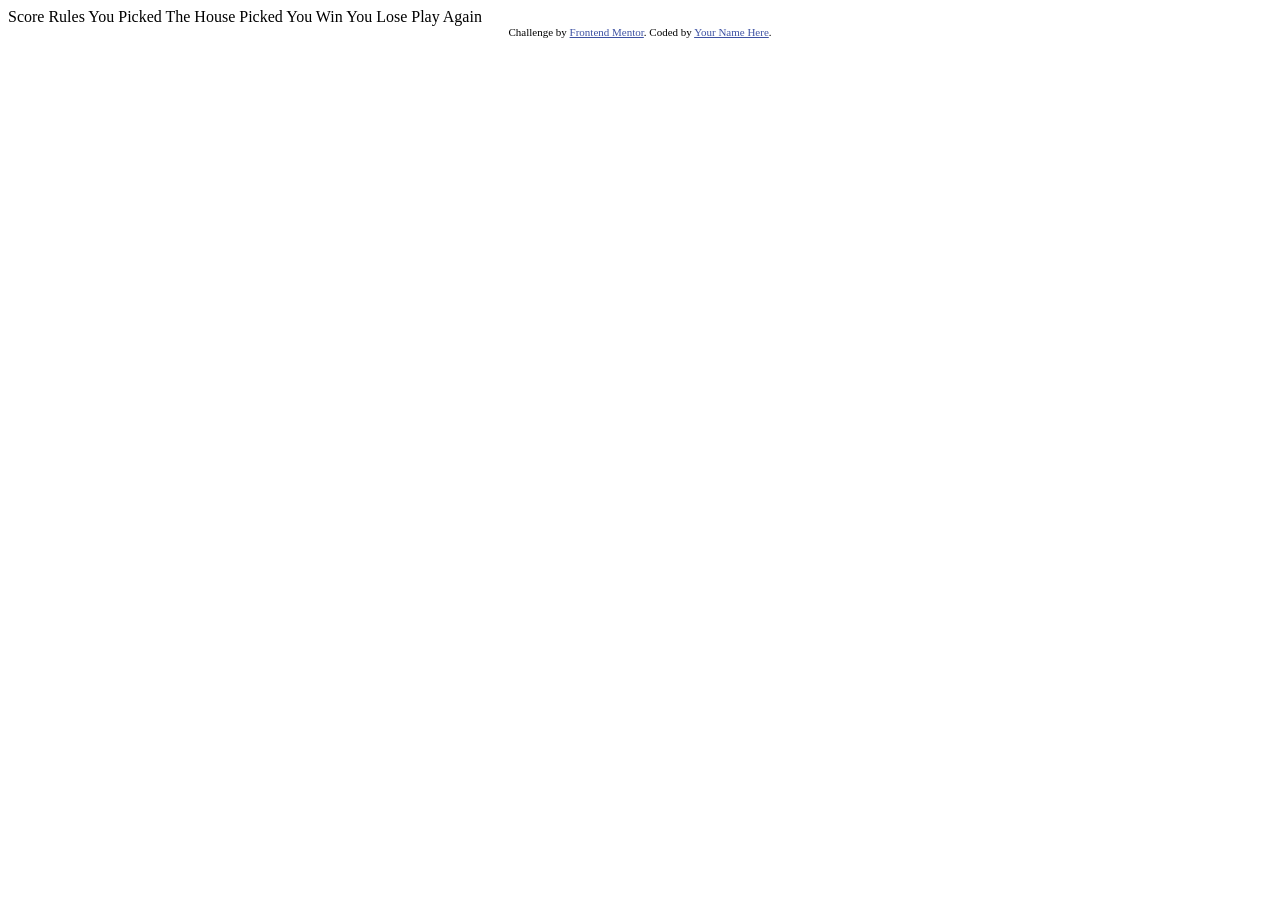
==== src/index.html @ 776dc8be "added starting files" ====
<!DOCTYPE html>
<html lang="en">
<head>
  <meta charset="UTF-8">
  <meta name="viewport" content="width=device-width, initial-scale=1.0"> <!-- displays site properly based on user's device -->

  <link rel="icon" type="image/png" sizes="32x32" href="./images/favicon-32x32.png">
  
  <title>Frontend Mentor | Rock, Paper, Scissors</title>

  Score
  Rules

  You Picked
  The House Picked

  You Win
  You Lose

  Play Again

  <!-- Feel free to remove these styles or customise in your own stylesheet 👍 -->
  <style>
    .attribution { font-size: 11px; text-align: center; }
    .attribution a { color: hsl(228, 45%, 44%); }
  </style>
</head>
<body>


  
  <div class="attribution">
    Challenge by <a href="https://www.frontendmentor.io?ref=challenge" target="_blank">Frontend Mentor</a>. 
    Coded by <a href="#">Your Name Here</a>.
  </div>
</body>
</html>
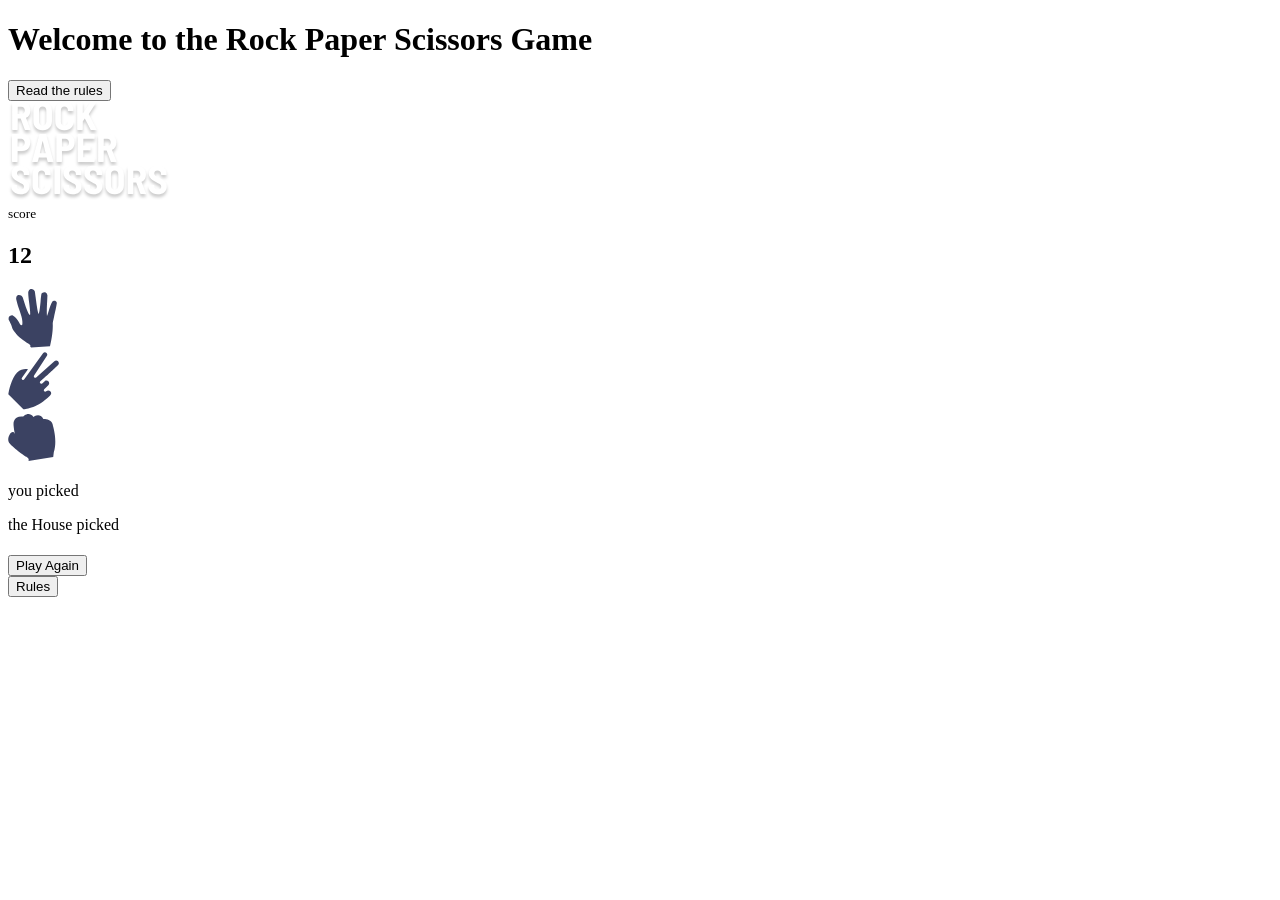
==== commit 6bd1a986: "" ====
--- a/src/index.html
+++ b/src/index.html
@@ -1,37 +1,100 @@
 <!DOCTYPE html>
 <html lang="en">
+
 <head>
   <meta charset="UTF-8">
-  <meta name="viewport" content="width=device-width, initial-scale=1.0"> <!-- displays site properly based on user's device -->
+  <meta name="viewport" content="width=device-width, initial-scale=1.0">
+  <!-- displays site properly based on user's device -->
 
   <link rel="icon" type="image/png" sizes="32x32" href="./images/favicon-32x32.png">
-  
+  <link href="https://fonts.googleapis.com/css2?family=Barlow+Semi+Condensed:wght@600;700&display=swap"
+    rel="stylesheet">
+  <link rel="stylesheet" href="./css/index.css">
+
   <title>Frontend Mentor | Rock, Paper, Scissors</title>
 
-  Score
-  Rules
+</head>
 
-  You Picked
-  The House Picked
-
-  You Win
-  You Lose
-
-  Play Again
-
-  <!-- Feel free to remove these styles or customise in your own stylesheet 👍 -->
-  <style>
-    .attribution { font-size: 11px; text-align: center; }
-    .attribution a { color: hsl(228, 45%, 44%); }
-  </style>
-</head>
 <body>
+  <div class="container">
+      <div class="splash-screen">
+        <h1>Welcome to the Rock Paper Scissors Game</h1>
+        <button type="button">Read the rules</button>
+      </div>
+      
+      <div class="game">
+        <div class="score-board-wrapper">
+          <div class="score-board">
+              <div class="logo">
+                  <img src="./images/logo.svg" alt="original logo">
+                </div>
+                <div class="score-wrapper">
+                  <small>score</small>
+                  <h2 class="score">12</h2>
+                </div>
+          </div>
+          
+        </div>
+        <div class="play">
+            <div class="sign-pick">
+              <div class="paper sign-wrapper">
+                <div class="sign">
+                  <img src="./images/icon-paper.svg" alt="paper sign">
+                </div>
+              </div>
+              <div class="scissors sign-wrapper">
+                <div class="sign">
+                  <img src="./images/icon-scissors.svg" alt="scissors sign">
+                </div>
+              </div>
+              <div class="rock sign-wrapper">
+                <div class="sign">
+                  <img src="./images/icon-rock.svg" alt="rock sign">
+                </div>
+              </div>
+            </div>
 
 
+
+            <div class="battle">
+              <div class="player">
+                <div></div>
+                <p>you picked</p>
+              </div>
+              <div class="cpu">
+                  <div></div>
+                  <p>the House picked</p>
+              </div>
+            </div>
+            <div class="result">
+              <h1></h1>
+              <button type="button">Play Again</button>
+            </div>
+            <div class="in-game-rules">
+              <button type="button">Rules</button>
+            </div>
+        </div>
+      </div>
+  </div>
   
+<!-- 
+  <div class="rules">
+      <h2>rules</h2>
+      <img src="./images/image-rules.svg" alt="original game rules">
+    </div> -->
+
+
+<!-- 
   <div class="attribution">
-    Challenge by <a href="https://www.frontendmentor.io?ref=challenge" target="_blank">Frontend Mentor</a>. 
-    Coded by <a href="#">Your Name Here</a>.
-  </div>
+    <p>
+      Challenge by <a href="https://www.frontendmentor.io?ref=challenge" target="_blank" rel="noopener">Frontend
+        Mentor</a>.
+      Coded by <a href="https://www.frontendmentor.io/profile/tomi-david" target="_blank" rel="noopener">Ojo Oloruntomi
+        David</a>
+    </p>
+  </div> -->
+
+  <script src="./js/index.js"></script>
 </body>
+
 </html>
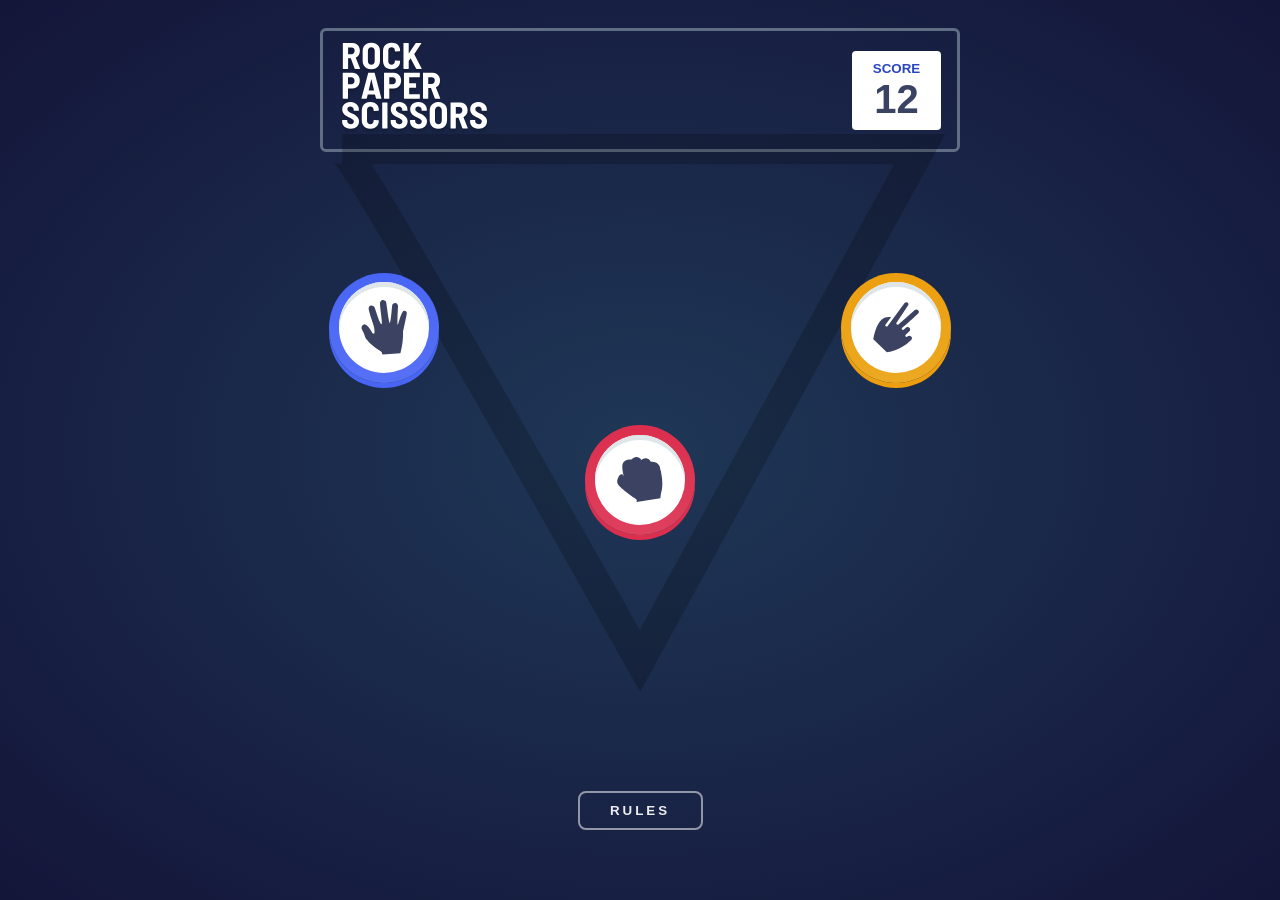
==== commit 4f56e323: "mobile-step-1" ====
--- a/src/index.html
+++ b/src/index.html
@@ -35,26 +35,30 @@
           </div>
           
         </div>
+
         <div class="play">
             <div class="sign-pick">
-              <div class="paper sign-wrapper">
-                <div class="sign">
-                  <img src="./images/icon-paper.svg" alt="paper sign">
-                </div>
+              <div class="image">
+                <img src="./images/bg-triangle.svg" alt="bg-triangle">
               </div>
-              <div class="scissors sign-wrapper">
-                <div class="sign">
-                  <img src="./images/icon-scissors.svg" alt="scissors sign">
-                </div>
-              </div>
-              <div class="rock sign-wrapper">
-                <div class="sign">
-                  <img src="./images/icon-rock.svg" alt="rock sign">
-                </div>
-              </div>
+              <div class="content">
+                  <div class="paper sign-wrapper">
+                      <div class="sign">
+                        <img src="./images/icon-paper.svg" alt="paper sign">
+                      </div>
+                    </div>
+                    <div class="scissors sign-wrapper">
+                      <div class="sign">
+                        <img src="./images/icon-scissors.svg" alt="scissors sign">
+                      </div>
+                    </div>
+                    <div class="rock sign-wrapper">
+                      <div class="sign">
+                        <img src="./images/icon-rock.svg" alt="rock sign">
+                      </div>
+                    </div>
+              </div>  
             </div>
-
-
 
             <div class="battle">
               <div class="player">
@@ -66,10 +70,12 @@
                   <p>the House picked</p>
               </div>
             </div>
+
             <div class="result">
               <h1></h1>
               <button type="button">Play Again</button>
             </div>
+
             <div class="in-game-rules">
               <button type="button">Rules</button>
             </div>
--- a/src/css/index.css
+++ b/src/css/index.css
@@ -0,0 +1,209 @@
+* {
+    margin: 0;
+    padding: 0;
+    box-sizing: border-box;
+}
+
+:root {
+    --black-clr: hsl(229, 25%, 31%);
+    --blue-clr: hsl(229, 64%, 46%);
+    --score-border: hsl(217, 16%, 45%);
+}
+
+html {
+    font-size: 100%;
+    font-family: 'Barlow Semi Condensed', sans-serif;
+}
+
+body {
+    background: radial-gradient(hsl(214, 47%, 23%), hsl(237, 49%, 15%)); 
+}
+
+.game {
+    height: 100vh;
+    /* background-color: hsl(214, 47%, 23%); */
+}
+
+.score-board-wrapper {
+    height: 20vh;
+    display: flex;
+    align-items: center;
+}
+
+.score-board {
+    display: flex;
+    justify-content: space-between;
+    align-items: center;
+    width: 80%;
+    max-width: 50vmax;
+    margin: 0 auto;
+    border: 3px solid var(--score-border);
+    border-radius: 6px;
+    padding: .7rem 1rem;
+}
+
+.logo {
+    width: 25%;
+}
+
+.logo img {
+    width: 100%;
+}
+
+.score-wrapper {
+    background-color: white;
+    text-align: center;
+    padding: .5rem 1.3rem;
+    border-radius: 4px;
+}
+
+.score-wrapper small {
+    color: var(--blue-clr);
+    text-transform: uppercase;
+    font-weight: 600;
+}
+
+.score {
+    color: var(--black-clr);
+    font-size: 2.5rem;
+    font-weight: 700;
+} 
+
+.play {
+    width: 80%;
+    margin: 0 auto;
+    height: 80vh;
+    display: grid;
+    grid-template-columns: 1fr;
+    grid-template-rows: 3fr 1fr;
+    justify-items: center;
+    align-items: center;
+} 
+
+.sign-pick {
+    grid-row: 1/2;
+    width: 100%;
+    height: 100%;
+    position: relative;
+    display: flex;
+    justify-content: center;
+    align-items: center;
+    
+}
+
+.image {
+    width: 60%;
+    margin: 0 auto;
+    margin-top: -70px
+}
+
+.image img {
+    width: 100%;
+}
+
+.content {
+    z-index: 3;
+    position: absolute;
+    top: 0;
+    width: 100%;
+    height: 100%;
+    display: grid;
+    grid-template-columns: 1fr 1fr;
+    grid-template-areas: 
+        'paper scissors'
+        'rock rock';
+    justify-items: center;
+    align-items: center;
+}
+
+.sign-wrapper {
+    width: 110px;
+    height: 110px;
+    padding: .6rem;
+    border-radius: 50%;
+}
+
+.paper {
+    background: linear-gradient(to bottom, hsl(230, 89%, 62%), hsl(230, 89%, 65%));
+    box-shadow: 0 5px 0 hsl(230, 89%, 62%);
+}
+
+.scissors {
+    background: linear-gradient(to bottom, hsl(39, 89%, 49%), hsl(40, 84%, 53%));
+    box-shadow: 0 5px 0 hsl(39, 89%, 49%);
+}
+
+.rock {
+    background: linear-gradient(to bottom, hsl(349, 71%, 52%), hsl(349, 70%, 56%));
+    box-shadow: 0 5px 0 hsl(349, 71%, 52%);
+    grid-area: rock;
+    align-self: start;
+    margin-top: -50px;
+}
+
+.sign {
+    width: 100%;
+    height: 100%;
+    background-color: #fff;
+    border-radius: 50%;
+    display: flex;
+    justify-content: center;
+    align-items: center;
+    box-shadow: inset 0 5px 0px rgb(222, 230, 233);
+}
+
+.sign > img {
+    width: 50%;
+}
+
+
+
+
+
+
+
+
+
+
+
+
+.in-game-rules {
+    grid-row: 2/3;
+}
+
+.in-game-rules button {
+    background-color: transparent;
+    border: 2px solid rgba(255, 255, 255, 0.527);
+    width: 125px;
+    padding: 10px;
+    border-radius: 8px;
+    color: rgba(255, 255, 255, 0.918);
+    text-transform: uppercase;
+    letter-spacing: 3px;
+    font-weight: 600;
+}
+
+.rules, .splash-screen, .battle, .result {
+    display: none;
+}
+
+
+
+
+
+
+
+
+
+
+
+
+
+.attribution { 
+    font-size: 11px; 
+    text-align: center; 
+}
+    
+.attribution a { 
+    color: hsl(228, 45%, 44%); 
+}
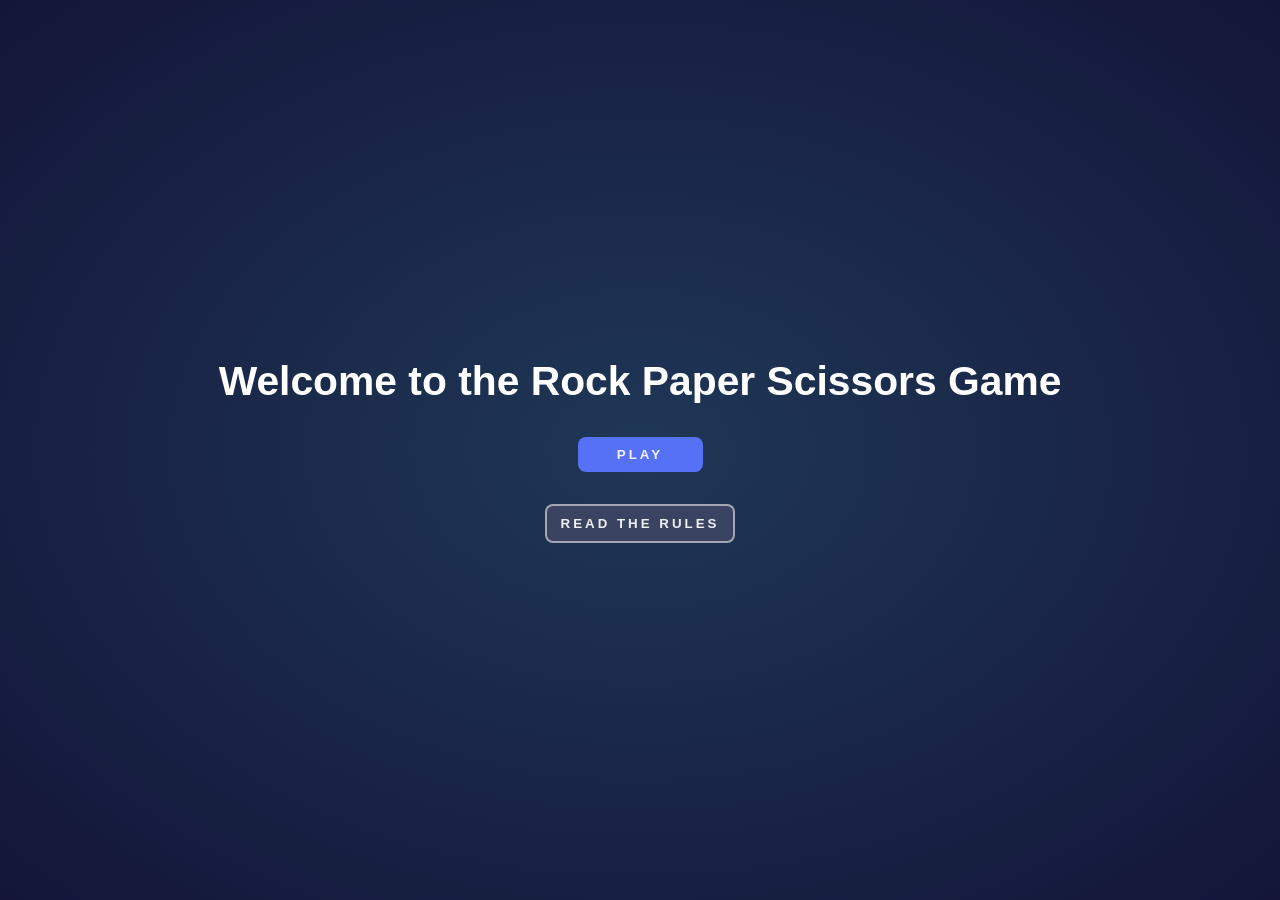
==== commit b3a06014: "rough code" ====
--- a/src/index.html
+++ b/src/index.html
@@ -9,6 +9,7 @@
   <link rel="icon" type="image/png" sizes="32x32" href="./images/favicon-32x32.png">
   <link href="https://fonts.googleapis.com/css2?family=Barlow+Semi+Condensed:wght@600;700&display=swap"
     rel="stylesheet">
+    <link rel="stylesheet" href="./css/all.min.css">
   <link rel="stylesheet" href="./css/index.css">
 
   <title>Frontend Mentor | Rock, Paper, Scissors</title>
@@ -17,80 +18,83 @@
 
 <body>
   <div class="container">
-      <div class="splash-screen">
-        <h1>Welcome to the Rock Paper Scissors Game</h1>
-        <button type="button">Read the rules</button>
-      </div>
-      
-      <div class="game">
-        <div class="score-board-wrapper">
-          <div class="score-board">
-              <div class="logo">
-                  <img src="./images/logo.svg" alt="original logo">
-                </div>
-                <div class="score-wrapper">
-                  <small>score</small>
-                  <h2 class="score">12</h2>
-                </div>
+    <div class="splash-screen">
+      <h1>Welcome to the Rock Paper Scissors Game</h1>
+      <button type="button"><span>play</span></button>
+      <button type="button" class="game-rules">Read the rules</button>
+    </div>
+
+    <div class="game">
+      <div class="score-board-wrapper">
+        <div class="score-board">
+          <div class="logo">
+            <img src="./images/logo.svg" alt="original logo">
           </div>
-          
+          <div class="score-wrapper">
+            <small>score</small>
+            <h2 class="score">12</h2>
+          </div>
         </div>
 
-        <div class="play">
-            <div class="sign-pick">
-              <div class="image">
-                <img src="./images/bg-triangle.svg" alt="bg-triangle">
-              </div>
-              <div class="content">
-                  <div class="paper sign-wrapper">
-                      <div class="sign">
-                        <img src="./images/icon-paper.svg" alt="paper sign">
-                      </div>
-                    </div>
-                    <div class="scissors sign-wrapper">
-                      <div class="sign">
-                        <img src="./images/icon-scissors.svg" alt="scissors sign">
-                      </div>
-                    </div>
-                    <div class="rock sign-wrapper">
-                      <div class="sign">
-                        <img src="./images/icon-rock.svg" alt="rock sign">
-                      </div>
-                    </div>
-              </div>  
-            </div>
+      </div>
 
-            <div class="battle">
-              <div class="player">
-                <div></div>
-                <p>you picked</p>
-              </div>
-              <div class="cpu">
-                  <div></div>
-                  <p>the House picked</p>
+      <div class="play">
+        <div class="sign-pick">
+          <div class="image">
+            <img src="./images/bg-triangle.svg" alt="bg-triangle">
+          </div>
+          <div class="content">
+            <div class="paper sign-wrapper">
+              <div class="sign">
+                <img src="./images/icon-paper.svg" alt="paper sign">
               </div>
             </div>
+            <div class="scissors sign-wrapper">
+              <div class="sign">
+                <img src="./images/icon-scissors.svg" alt="scissors sign">
+              </div>
+            </div>
+            <div class="rock sign-wrapper">
+              <div class="sign">
+                <img src="./images/icon-rock.svg" alt="rock sign">
+              </div>
+            </div>
+          </div>
+        </div>
 
-            <div class="result">
-              <h1></h1>
-              <button type="button">Play Again</button>
+        <div class="battle">
+          <div class="main">
+            <div class="player">
+              <p>you picked</p>
             </div>
+            <div class="cpu">
+              <div class="dummy"></div>
+              <p>the House picked</p>
+            </div>
+          </div>
 
-            <div class="in-game-rules">
-              <button type="button">Rules</button>
-            </div>
+          <div class="result">
+            <h1 class="decision"></h1>
+            <button type="button">Play Again</button>
+          </div>
+        </div>
+
+        <div>
+          <button type="button" class="game-rules">Rules</button>
         </div>
       </div>
+    </div>
+
+    <div class="rules">
+        <h2>rules</h2>
+        <img src="./images/image-rules.svg" alt="original game rules">
+        <i class="fas fa-times"></i>
+      </div>
   </div>
-  
-<!-- 
-  <div class="rules">
-      <h2>rules</h2>
-      <img src="./images/image-rules.svg" alt="original game rules">
-    </div> -->
 
 
-<!-- 
+
+  <!-- 
   <div class="attribution">
     <p>
       Challenge by <a href="https://www.frontendmentor.io?ref=challenge" target="_blank" rel="noopener">Frontend
--- a/src/css/all.min.css
+++ b/src/css/all.min.css
@@ -0,0 +1,5 @@
+/*!
+ * Font Awesome Free 5.1.1 by @fontawesome - https://fontawesome.com
+ * License - https://fontawesome.com/license (Icons: CC BY 4.0, Fonts: SIL OFL 1.1, Code: MIT License)
+ */
+.fa,.fab,.fal,.far,.fas{-moz-osx-font-smoothing:grayscale;-webkit-font-smoothing:antialiased;display:inline-block;font-style:normal;font-variant:normal;text-rendering:auto;line-height:1}.fa-lg{font-size:1.33333em;line-height:.75em;vertical-align:-.0667em}.fa-xs{font-size:.75em}.fa-sm{font-size:.875em}.fa-1x{font-size:1em}.fa-2x{font-size:2em}.fa-3x{font-size:3em}.fa-4x{font-size:4em}.fa-5x{font-size:5em}.fa-6x{font-size:6em}.fa-7x{font-size:7em}.fa-8x{font-size:8em}.fa-9x{font-size:9em}.fa-10x{font-size:10em}.fa-fw{text-align:center;width:1.25em}.fa-ul{list-style-type:none;margin-left:2.5em;padding-left:0}.fa-ul>li{position:relative}.fa-li{left:-2em;position:absolute;text-align:center;width:2em;line-height:inherit}.fa-border{border:.08em solid #eee;border-radius:.1em;padding:.2em .25em .15em}.fa-pull-left{float:left}.fa-pull-right{float:right}.fa.fa-pull-left,.fab.fa-pull-left,.fal.fa-pull-left,.far.fa-pull-left,.fas.fa-pull-left{margin-right:.3em}.fa.fa-pull-right,.fab.fa-pull-right,.fal.fa-pull-right,.far.fa-pull-right,.fas.fa-pull-right{margin-left:.3em}.fa-spin{animation:a 2s infinite linear}.fa-pulse{animation:a 1s infinite steps(8)}@keyframes a{0%{transform:rotate(0deg)}to{transform:rotate(1turn)}}.fa-rotate-90{-ms-filter:"progid:DXImageTransform.Microsoft.BasicImage(rotation=1)";transform:rotate(90deg)}.fa-rotate-180{-ms-filter:"progid:DXImageTransform.Microsoft.BasicImage(rotation=2)";transform:rotate(180deg)}.fa-rotate-270{-ms-filter:"progid:DXImageTransform.Microsoft.BasicImage(rotation=3)";transform:rotate(270deg)}.fa-flip-horizontal{-ms-filter:"progid:DXImageTransform.Microsoft.BasicImage(rotation=0, mirror=1)";transform:scaleX(-1)}.fa-flip-vertical{transform:scaleY(-1)}.fa-flip-horizontal.fa-flip-vertical,.fa-flip-vertical{-ms-filter:"progid:DXImageTransform.Microsoft.BasicImage(rotation=2, mirror=1)"}.fa-flip-horizontal.fa-flip-vertical{transform:scale(-1)}:root .fa-flip-horizontal,:root .fa-flip-vertical,:root .fa-rotate-90,:root .fa-rotate-180,:root .fa-rotate-270{-webkit-filter:none;filter:none}.fa-stack{display:inline-block;height:2em;line-height:2em;position:relative;vertical-align:middle;width:2em}.fa-stack-1x,.fa-stack-2x{left:0;position:absolute;text-align:center;width:100%}.fa-stack-1x{line-height:inherit}.fa-stack-2x{font-size:2em}.fa-inverse{color:#fff}.fa-500px:before{content:"\f26e"}.fa-accessible-icon:before{content:"\f368"}.fa-accusoft:before{content:"\f369"}.fa-address-book:before{content:"\f2b9"}.fa-address-card:before{content:"\f2bb"}.fa-adjust:before{content:"\f042"}.fa-adn:before{content:"\f170"}.fa-adversal:before{content:"\f36a"}.fa-affiliatetheme:before{content:"\f36b"}.fa-algolia:before{content:"\f36c"}.fa-align-center:before{content:"\f037"}.fa-align-justify:before{content:"\f039"}.fa-align-left:before{content:"\f036"}.fa-align-right:before{content:"\f038"}.fa-allergies:before{content:"\f461"}.fa-amazon:before{content:"\f270"}.fa-amazon-pay:before{content:"\f42c"}.fa-ambulance:before{content:"\f0f9"}.fa-american-sign-language-interpreting:before{content:"\f2a3"}.fa-amilia:before{content:"\f36d"}.fa-anchor:before{content:"\f13d"}.fa-android:before{content:"\f17b"}.fa-angellist:before{content:"\f209"}.fa-angle-double-down:before{content:"\f103"}.fa-angle-double-left:before{content:"\f100"}.fa-angle-double-right:before{content:"\f101"}.fa-angle-double-up:before{content:"\f102"}.fa-angle-down:before{content:"\f107"}.fa-angle-left:before{content:"\f104"}.fa-angle-right:before{content:"\f105"}.fa-angle-up:before{content:"\f106"}.fa-angry:before{content:"\f556"}.fa-angrycreative:before{content:"\f36e"}.fa-angular:before{content:"\f420"}.fa-app-store:before{content:"\f36f"}.fa-app-store-ios:before{content:"\f370"}.fa-apper:before{content:"\f371"}.fa-apple:before{content:"\f179"}.fa-apple-pay:before{content:"\f415"}.fa-archive:before{content:"\f187"}.fa-archway:before{content:"\f557"}.fa-arrow-alt-circle-down:before{content:"\f358"}.fa-arrow-alt-circle-left:before{content:"\f359"}.fa-arrow-alt-circle-right:before{content:"\f35a"}.fa-arrow-alt-circle-up:before{content:"\f35b"}.fa-arrow-circle-down:before{content:"\f0ab"}.fa-arrow-circle-left:before{content:"\f0a8"}.fa-arrow-circle-right:before{content:"\f0a9"}.fa-arrow-circle-up:before{content:"\f0aa"}.fa-arrow-down:before{content:"\f063"}.fa-arrow-left:before{content:"\f060"}.fa-arrow-right:before{content:"\f061"}.fa-arrow-up:before{content:"\f062"}.fa-arrows-alt:before{content:"\f0b2"}.fa-arrows-alt-h:before{content:"\f337"}.fa-arrows-alt-v:before{content:"\f338"}.fa-assistive-listening-systems:before{content:"\f2a2"}.fa-asterisk:before{content:"\f069"}.fa-asymmetrik:before{content:"\f372"}.fa-at:before{content:"\f1fa"}.fa-atlas:before{content:"\f558"}.fa-audible:before{content:"\f373"}.fa-audio-description:before{content:"\f29e"}.fa-autoprefixer:before{content:"\f41c"}.fa-avianex:before{content:"\f374"}.fa-aviato:before{content:"\f421"}.fa-award:before{content:"\f559"}.fa-aws:before{content:"\f375"}.fa-backspace:before{content:"\f55a"}.fa-backward:before{content:"\f04a"}.fa-balance-scale:before{content:"\f24e"}.fa-ban:before{content:"\f05e"}.fa-band-aid:before{content:"\f462"}.fa-bandcamp:before{content:"\f2d5"}.fa-barcode:before{content:"\f02a"}.fa-bars:before{content:"\f0c9"}.fa-baseball-ball:before{content:"\f433"}.fa-basketball-ball:before{content:"\f434"}.fa-bath:before{content:"\f2cd"}.fa-battery-empty:before{content:"\f244"}.fa-battery-full:before{content:"\f240"}.fa-battery-half:before{content:"\f242"}.fa-battery-quarter:before{content:"\f243"}.fa-battery-three-quarters:before{content:"\f241"}.fa-bed:before{content:"\f236"}.fa-beer:before{content:"\f0fc"}.fa-behance:before{content:"\f1b4"}.fa-behance-square:before{content:"\f1b5"}.fa-bell:before{content:"\f0f3"}.fa-bell-slash:before{content:"\f1f6"}.fa-bezier-curve:before{content:"\f55b"}.fa-bicycle:before{content:"\f206"}.fa-bimobject:before{content:"\f378"}.fa-binoculars:before{content:"\f1e5"}.fa-birthday-cake:before{content:"\f1fd"}.fa-bitbucket:before{content:"\f171"}.fa-bitcoin:before{content:"\f379"}.fa-bity:before{content:"\f37a"}.fa-black-tie:before{content:"\f27e"}.fa-blackberry:before{content:"\f37b"}.fa-blender:before{content:"\f517"}.fa-blind:before{content:"\f29d"}.fa-blogger:before{content:"\f37c"}.fa-blogger-b:before{content:"\f37d"}.fa-bluetooth:before{content:"\f293"}.fa-bluetooth-b:before{content:"\f294"}.fa-bold:before{content:"\f032"}.fa-bolt:before{content:"\f0e7"}.fa-bomb:before{content:"\f1e2"}.fa-bong:before{content:"\f55c"}.fa-book:before{content:"\f02d"}.fa-book-open:before{content:"\f518"}.fa-bookmark:before{content:"\f02e"}.fa-bowling-ball:before{content:"\f436"}.fa-box:before{content:"\f466"}.fa-box-open:before{content:"\f49e"}.fa-boxes:before{content:"\f468"}.fa-braille:before{content:"\f2a1"}.fa-briefcase:before{content:"\f0b1"}.fa-briefcase-medical:before{content:"\f469"}.fa-broadcast-tower:before{content:"\f519"}.fa-broom:before{content:"\f51a"}.fa-brush:before{content:"\f55d"}.fa-btc:before{content:"\f15a"}.fa-bug:before{content:"\f188"}.fa-building:before{content:"\f1ad"}.fa-bullhorn:before{content:"\f0a1"}.fa-bullseye:before{content:"\f140"}.fa-burn:before{content:"\f46a"}.fa-buromobelexperte:before{content:"\f37f"}.fa-bus:before{content:"\f207"}.fa-bus-alt:before{content:"\f55e"}.fa-buysellads:before{content:"\f20d"}.fa-calculator:before{content:"\f1ec"}.fa-calendar:before{content:"\f133"}.fa-calendar-alt:before{content:"\f073"}.fa-calendar-check:before{content:"\f274"}.fa-calendar-minus:before{content:"\f272"}.fa-calendar-plus:before{content:"\f271"}.fa-calendar-times:before{content:"\f273"}.fa-camera:before{content:"\f030"}.fa-camera-retro:before{content:"\f083"}.fa-cannabis:before{content:"\f55f"}.fa-capsules:before{content:"\f46b"}.fa-car:before{content:"\f1b9"}.fa-caret-down:before{content:"\f0d7"}.fa-caret-left:before{content:"\f0d9"}.fa-caret-right:before{content:"\f0da"}.fa-caret-square-down:before{content:"\f150"}.fa-caret-square-left:before{content:"\f191"}.fa-caret-square-right:before{content:"\f152"}.fa-caret-square-up:before{content:"\f151"}.fa-caret-up:before{content:"\f0d8"}.fa-cart-arrow-down:before{content:"\f218"}.fa-cart-plus:before{content:"\f217"}.fa-cc-amazon-pay:before{content:"\f42d"}.fa-cc-amex:before{content:"\f1f3"}.fa-cc-apple-pay:before{content:"\f416"}.fa-cc-diners-club:before{content:"\f24c"}.fa-cc-discover:before{content:"\f1f2"}.fa-cc-jcb:before{content:"\f24b"}.fa-cc-mastercard:before{content:"\f1f1"}.fa-cc-paypal:before{content:"\f1f4"}.fa-cc-stripe:before{content:"\f1f5"}.fa-cc-visa:before{content:"\f1f0"}.fa-centercode:before{content:"\f380"}.fa-certificate:before{content:"\f0a3"}.fa-chalkboard:before{content:"\f51b"}.fa-chalkboard-teacher:before{content:"\f51c"}.fa-chart-area:before{content:"\f1fe"}.fa-chart-bar:before{content:"\f080"}.fa-chart-line:before{content:"\f201"}.fa-chart-pie:before{content:"\f200"}.fa-check:before{content:"\f00c"}.fa-check-circle:before{content:"\f058"}.fa-check-double:before{content:"\f560"}.fa-check-square:before{content:"\f14a"}.fa-chess:before{content:"\f439"}.fa-chess-bishop:before{content:"\f43a"}.fa-chess-board:before{content:"\f43c"}.fa-chess-king:before{content:"\f43f"}.fa-chess-knight:before{content:"\f441"}.fa-chess-pawn:before{content:"\f443"}.fa-chess-queen:before{content:"\f445"}.fa-chess-rook:before{content:"\f447"}.fa-chevron-circle-down:before{content:"\f13a"}.fa-chevron-circle-left:before{content:"\f137"}.fa-chevron-circle-right:before{content:"\f138"}.fa-chevron-circle-up:before{content:"\f139"}.fa-chevron-down:before{content:"\f078"}.fa-chevron-left:before{content:"\f053"}.fa-chevron-right:before{content:"\f054"}.fa-chevron-up:before{content:"\f077"}.fa-child:before{content:"\f1ae"}.fa-chrome:before{content:"\f268"}.fa-church:before{content:"\f51d"}.fa-circle:before{content:"\f111"}.fa-circle-notch:before{content:"\f1ce"}.fa-clipboard:before{content:"\f328"}.fa-clipboard-check:before{content:"\f46c"}.fa-clipboard-list:before{content:"\f46d"}.fa-clock:before{content:"\f017"}.fa-clone:before{content:"\f24d"}.fa-closed-captioning:before{content:"\f20a"}.fa-cloud:before{content:"\f0c2"}.fa-cloud-download-alt:before{content:"\f381"}.fa-cloud-upload-alt:before{content:"\f382"}.fa-cloudscale:before{content:"\f383"}.fa-cloudsmith:before{content:"\f384"}.fa-cloudversify:before{content:"\f385"}.fa-cocktail:before{content:"\f561"}.fa-code:before{content:"\f121"}.fa-code-branch:before{content:"\f126"}.fa-codepen:before{content:"\f1cb"}.fa-codiepie:before{content:"\f284"}.fa-coffee:before{content:"\f0f4"}.fa-cog:before{content:"\f013"}.fa-cogs:before{content:"\f085"}.fa-coins:before{content:"\f51e"}.fa-columns:before{content:"\f0db"}.fa-comment:before{content:"\f075"}.fa-comment-alt:before{content:"\f27a"}.fa-comment-dots:before{content:"\f4ad"}.fa-comment-slash:before{content:"\f4b3"}.fa-comments:before{content:"\f086"}.fa-compact-disc:before{content:"\f51f"}.fa-compass:before{content:"\f14e"}.fa-compress:before{content:"\f066"}.fa-concierge-bell:before{content:"\f562"}.fa-connectdevelop:before{content:"\f20e"}.fa-contao:before{content:"\f26d"}.fa-cookie:before{content:"\f563"}.fa-cookie-bite:before{content:"\f564"}.fa-copy:before{content:"\f0c5"}.fa-copyright:before{content:"\f1f9"}.fa-couch:before{content:"\f4b8"}.fa-cpanel:before{content:"\f388"}.fa-creative-commons:before{content:"\f25e"}.fa-creative-commons-by:before{content:"\f4e7"}.fa-creative-commons-nc:before{content:"\f4e8"}.fa-creative-commons-nc-eu:before{content:"\f4e9"}.fa-creative-commons-nc-jp:before{content:"\f4ea"}.fa-creative-commons-nd:before{content:"\f4eb"}.fa-creative-commons-pd:before{content:"\f4ec"}.fa-creative-commons-pd-alt:before{content:"\f4ed"}.fa-creative-commons-remix:before{content:"\f4ee"}.fa-creative-commons-sa:before{content:"\f4ef"}.fa-creative-commons-sampling:before{content:"\f4f0"}.fa-creative-commons-sampling-plus:before{content:"\f4f1"}.fa-creative-commons-share:before{content:"\f4f2"}.fa-credit-card:before{content:"\f09d"}.fa-crop:before{content:"\f125"}.fa-crop-alt:before{content:"\f565"}.fa-crosshairs:before{content:"\f05b"}.fa-crow:before{content:"\f520"}.fa-crown:before{content:"\f521"}.fa-css3:before{content:"\f13c"}.fa-css3-alt:before{content:"\f38b"}.fa-cube:before{content:"\f1b2"}.fa-cubes:before{content:"\f1b3"}.fa-cut:before{content:"\f0c4"}.fa-cuttlefish:before{content:"\f38c"}.fa-d-and-d:before{content:"\f38d"}.fa-dashcube:before{content:"\f210"}.fa-database:before{content:"\f1c0"}.fa-deaf:before{content:"\f2a4"}.fa-delicious:before{content:"\f1a5"}.fa-deploydog:before{content:"\f38e"}.fa-deskpro:before{content:"\f38f"}.fa-desktop:before{content:"\f108"}.fa-deviantart:before{content:"\f1bd"}.fa-diagnoses:before{content:"\f470"}.fa-dice:before{content:"\f522"}.fa-dice-five:before{content:"\f523"}.fa-dice-four:before{content:"\f524"}.fa-dice-one:before{content:"\f525"}.fa-dice-six:before{content:"\f526"}.fa-dice-three:before{content:"\f527"}.fa-dice-two:before{content:"\f528"}.fa-digg:before{content:"\f1a6"}.fa-digital-ocean:before{content:"\f391"}.fa-digital-tachograph:before{content:"\f566"}.fa-discord:before{content:"\f392"}.fa-discourse:before{content:"\f393"}.fa-divide:before{content:"\f529"}.fa-dizzy:before{content:"\f567"}.fa-dna:before{content:"\f471"}.fa-dochub:before{content:"\f394"}.fa-docker:before{content:"\f395"}.fa-dollar-sign:before{content:"\f155"}.fa-dolly:before{content:"\f472"}.fa-dolly-flatbed:before{content:"\f474"}.fa-donate:before{content:"\f4b9"}.fa-door-closed:before{content:"\f52a"}.fa-door-open:before{content:"\f52b"}.fa-dot-circle:before{content:"\f192"}.fa-dove:before{content:"\f4ba"}.fa-download:before{content:"\f019"}.fa-draft2digital:before{content:"\f396"}.fa-drafting-compass:before{content:"\f568"}.fa-dribbble:before{content:"\f17d"}.fa-dribbble-square:before{content:"\f397"}.fa-dropbox:before{content:"\f16b"}.fa-drum:before{content:"\f569"}.fa-drum-steelpan:before{content:"\f56a"}.fa-drupal:before{content:"\f1a9"}.fa-dumbbell:before{content:"\f44b"}.fa-dyalog:before{content:"\f399"}.fa-earlybirds:before{content:"\f39a"}.fa-ebay:before{content:"\f4f4"}.fa-edge:before{content:"\f282"}.fa-edit:before{content:"\f044"}.fa-eject:before{content:"\f052"}.fa-elementor:before{content:"\f430"}.fa-ellipsis-h:before{content:"\f141"}.fa-ellipsis-v:before{content:"\f142"}.fa-ember:before{content:"\f423"}.fa-empire:before{content:"\f1d1"}.fa-envelope:before{content:"\f0e0"}.fa-envelope-open:before{content:"\f2b6"}.fa-envelope-square:before{content:"\f199"}.fa-envira:before{content:"\f299"}.fa-equals:before{content:"\f52c"}.fa-eraser:before{content:"\f12d"}.fa-erlang:before{content:"\f39d"}.fa-ethereum:before{content:"\f42e"}.fa-etsy:before{content:"\f2d7"}.fa-euro-sign:before{content:"\f153"}.fa-exchange-alt:before{content:"\f362"}.fa-exclamation:before{content:"\f12a"}.fa-exclamation-circle:before{content:"\f06a"}.fa-exclamation-triangle:before{content:"\f071"}.fa-expand:before{content:"\f065"}.fa-expand-arrows-alt:before{content:"\f31e"}.fa-expeditedssl:before{content:"\f23e"}.fa-external-link-alt:before{content:"\f35d"}.fa-external-link-square-alt:before{content:"\f360"}.fa-eye:before{content:"\f06e"}.fa-eye-dropper:before{content:"\f1fb"}.fa-eye-slash:before{content:"\f070"}.fa-facebook:before{content:"\f09a"}.fa-facebook-f:before{content:"\f39e"}.fa-facebook-messenger:before{content:"\f39f"}.fa-facebook-square:before{content:"\f082"}.fa-fast-backward:before{content:"\f049"}.fa-fast-forward:before{content:"\f050"}.fa-fax:before{content:"\f1ac"}.fa-feather:before{content:"\f52d"}.fa-feather-alt:before{content:"\f56b"}.fa-female:before{content:"\f182"}.fa-fighter-jet:before{content:"\f0fb"}.fa-file:before{content:"\f15b"}.fa-file-alt:before{content:"\f15c"}.fa-file-archive:before{content:"\f1c6"}.fa-file-audio:before{content:"\f1c7"}.fa-file-code:before{content:"\f1c9"}.fa-file-contract:before{content:"\f56c"}.fa-file-download:before{content:"\f56d"}.fa-file-excel:before{content:"\f1c3"}.fa-file-export:before{content:"\f56e"}.fa-file-image:before{content:"\f1c5"}.fa-file-import:before{content:"\f56f"}.fa-file-invoice:before{content:"\f570"}.fa-file-invoice-dollar:before{content:"\f571"}.fa-file-medical:before{content:"\f477"}.fa-file-medical-alt:before{content:"\f478"}.fa-file-pdf:before{content:"\f1c1"}.fa-file-powerpoint:before{content:"\f1c4"}.fa-file-prescription:before{content:"\f572"}.fa-file-signature:before{content:"\f573"}.fa-file-upload:before{content:"\f574"}.fa-file-video:before{content:"\f1c8"}.fa-file-word:before{content:"\f1c2"}.fa-fill:before{content:"\f575"}.fa-fill-drip:before{content:"\f576"}.fa-film:before{content:"\f008"}.fa-filter:before{content:"\f0b0"}.fa-fingerprint:before{content:"\f577"}.fa-fire:before{content:"\f06d"}.fa-fire-extinguisher:before{content:"\f134"}.fa-firefox:before{content:"\f269"}.fa-first-aid:before{content:"\f479"}.fa-first-order:before{content:"\f2b0"}.fa-first-order-alt:before{content:"\f50a"}.fa-firstdraft:before{content:"\f3a1"}.fa-fish:before{content:"\f578"}.fa-flag:before{content:"\f024"}.fa-flag-checkered:before{content:"\f11e"}.fa-flask:before{content:"\f0c3"}.fa-flickr:before{content:"\f16e"}.fa-flipboard:before{content:"\f44d"}.fa-flushed:before{content:"\f579"}.fa-fly:before{content:"\f417"}.fa-folder:before{content:"\f07b"}.fa-folder-open:before{content:"\f07c"}.fa-font:before{content:"\f031"}.fa-font-awesome:before{content:"\f2b4"}.fa-font-awesome-alt:before{content:"\f35c"}.fa-font-awesome-flag:before{content:"\f425"}.fa-font-awesome-logo-full:before{content:"\f4e6"}.fa-fonticons:before{content:"\f280"}.fa-fonticons-fi:before{content:"\f3a2"}.fa-football-ball:before{content:"\f44e"}.fa-fort-awesome:before{content:"\f286"}.fa-fort-awesome-alt:before{content:"\f3a3"}.fa-forumbee:before{content:"\f211"}.fa-forward:before{content:"\f04e"}.fa-foursquare:before{content:"\f180"}.fa-free-code-camp:before{content:"\f2c5"}.fa-freebsd:before{content:"\f3a4"}.fa-frog:before{content:"\f52e"}.fa-frown:before{content:"\f119"}.fa-frown-open:before{content:"\f57a"}.fa-fulcrum:before{content:"\f50b"}.fa-futbol:before{content:"\f1e3"}.fa-galactic-republic:before{content:"\f50c"}.fa-galactic-senate:before{content:"\f50d"}.fa-gamepad:before{content:"\f11b"}.fa-gas-pump:before{content:"\f52f"}.fa-gavel:before{content:"\f0e3"}.fa-gem:before{content:"\f3a5"}.fa-genderless:before{content:"\f22d"}.fa-get-pocket:before{content:"\f265"}.fa-gg:before{content:"\f260"}.fa-gg-circle:before{content:"\f261"}.fa-gift:before{content:"\f06b"}.fa-git:before{content:"\f1d3"}.fa-git-square:before{content:"\f1d2"}.fa-github:before{content:"\f09b"}.fa-github-alt:before{content:"\f113"}.fa-github-square:before{content:"\f092"}.fa-gitkraken:before{content:"\f3a6"}.fa-gitlab:before{content:"\f296"}.fa-gitter:before{content:"\f426"}.fa-glass-martini:before{content:"\f000"}.fa-glass-martini-alt:before{content:"\f57b"}.fa-glasses:before{content:"\f530"}.fa-glide:before{content:"\f2a5"}.fa-glide-g:before{content:"\f2a6"}.fa-globe:before{content:"\f0ac"}.fa-globe-africa:before{content:"\f57c"}.fa-globe-americas:before{content:"\f57d"}.fa-globe-asia:before{content:"\f57e"}.fa-gofore:before{content:"\f3a7"}.fa-golf-ball:before{content:"\f450"}.fa-goodreads:before{content:"\f3a8"}.fa-goodreads-g:before{content:"\f3a9"}.fa-google:before{content:"\f1a0"}.fa-google-drive:before{content:"\f3aa"}.fa-google-play:before{content:"\f3ab"}.fa-google-plus:before{content:"\f2b3"}.fa-google-plus-g:before{content:"\f0d5"}.fa-google-plus-square:before{content:"\f0d4"}.fa-google-wallet:before{content:"\f1ee"}.fa-graduation-cap:before{content:"\f19d"}.fa-gratipay:before{content:"\f184"}.fa-grav:before{content:"\f2d6"}.fa-greater-than:before{content:"\f531"}.fa-greater-than-equal:before{content:"\f532"}.fa-grimace:before{content:"\f57f"}.fa-grin:before{content:"\f580"}.fa-grin-alt:before{content:"\f581"}.fa-grin-beam:before{content:"\f582"}.fa-grin-beam-sweat:before{content:"\f583"}.fa-grin-hearts:before{content:"\f584"}.fa-grin-squint:before{content:"\f585"}.fa-grin-squint-tears:before{content:"\f586"}.fa-grin-stars:before{content:"\f587"}.fa-grin-tears:before{content:"\f588"}.fa-grin-tongue:before{content:"\f589"}.fa-grin-tongue-squint:before{content:"\f58a"}.fa-grin-tongue-wink:before{content:"\f58b"}.fa-grin-wink:before{content:"\f58c"}.fa-grip-horizontal:before{content:"\f58d"}.fa-grip-vertical:before{content:"\f58e"}.fa-gripfire:before{content:"\f3ac"}.fa-grunt:before{content:"\f3ad"}.fa-gulp:before{content:"\f3ae"}.fa-h-square:before{content:"\f0fd"}.fa-hacker-news:before{content:"\f1d4"}.fa-hacker-news-square:before{content:"\f3af"}.fa-hand-holding:before{content:"\f4bd"}.fa-hand-holding-heart:before{content:"\f4be"}.fa-hand-holding-usd:before{content:"\f4c0"}.fa-hand-lizard:before{content:"\f258"}.fa-hand-paper:before{content:"\f256"}.fa-hand-peace:before{content:"\f25b"}.fa-hand-point-down:before{content:"\f0a7"}.fa-hand-point-left:before{content:"\f0a5"}.fa-hand-point-right:before{content:"\f0a4"}.fa-hand-point-up:before{content:"\f0a6"}.fa-hand-pointer:before{content:"\f25a"}.fa-hand-rock:before{content:"\f255"}.fa-hand-scissors:before{content:"\f257"}.fa-hand-spock:before{content:"\f259"}.fa-hands:before{content:"\f4c2"}.fa-hands-helping:before{content:"\f4c4"}.fa-handshake:before{content:"\f2b5"}.fa-hashtag:before{content:"\f292"}.fa-hdd:before{content:"\f0a0"}.fa-heading:before{content:"\f1dc"}.fa-headphones:before{content:"\f025"}.fa-headphones-alt:before{content:"\f58f"}.fa-headset:before{content:"\f590"}.fa-heart:before{content:"\f004"}.fa-heartbeat:before{content:"\f21e"}.fa-helicopter:before{content:"\f533"}.fa-highlighter:before{content:"\f591"}.fa-hips:before{content:"\f452"}.fa-hire-a-helper:before{content:"\f3b0"}.fa-history:before{content:"\f1da"}.fa-hockey-puck:before{content:"\f453"}.fa-home:before{content:"\f015"}.fa-hooli:before{content:"\f427"}.fa-hornbill:before{content:"\f592"}.fa-hospital:before{content:"\f0f8"}.fa-hospital-alt:before{content:"\f47d"}.fa-hospital-symbol:before{content:"\f47e"}.fa-hot-tub:before{content:"\f593"}.fa-hotel:before{content:"\f594"}.fa-hotjar:before{content:"\f3b1"}.fa-hourglass:before{content:"\f254"}.fa-hourglass-end:before{content:"\f253"}.fa-hourglass-half:before{content:"\f252"}.fa-hourglass-start:before{content:"\f251"}.fa-houzz:before{content:"\f27c"}.fa-html5:before{content:"\f13b"}.fa-hubspot:before{content:"\f3b2"}.fa-i-cursor:before{content:"\f246"}.fa-id-badge:before{content:"\f2c1"}.fa-id-card:before{content:"\f2c2"}.fa-id-card-alt:before{content:"\f47f"}.fa-image:before{content:"\f03e"}.fa-images:before{content:"\f302"}.fa-imdb:before{content:"\f2d8"}.fa-inbox:before{content:"\f01c"}.fa-indent:before{content:"\f03c"}.fa-industry:before{content:"\f275"}.fa-infinity:before{content:"\f534"}.fa-info:before{content:"\f129"}.fa-info-circle:before{content:"\f05a"}.fa-instagram:before{content:"\f16d"}.fa-internet-explorer:before{content:"\f26b"}.fa-ioxhost:before{content:"\f208"}.fa-italic:before{content:"\f033"}.fa-itunes:before{content:"\f3b4"}.fa-itunes-note:before{content:"\f3b5"}.fa-java:before{content:"\f4e4"}.fa-jedi-order:before{content:"\f50e"}.fa-jenkins:before{content:"\f3b6"}.fa-joget:before{content:"\f3b7"}.fa-joint:before{content:"\f595"}.fa-joomla:before{content:"\f1aa"}.fa-js:before{content:"\f3b8"}.fa-js-square:before{content:"\f3b9"}.fa-jsfiddle:before{content:"\f1cc"}.fa-key:before{content:"\f084"}.fa-keybase:before{content:"\f4f5"}.fa-keyboard:before{content:"\f11c"}.fa-keycdn:before{content:"\f3ba"}.fa-kickstarter:before{content:"\f3bb"}.fa-kickstarter-k:before{content:"\f3bc"}.fa-kiss:before{content:"\f596"}.fa-kiss-beam:before{content:"\f597"}.fa-kiss-wink-heart:before{content:"\f598"}.fa-kiwi-bird:before{content:"\f535"}.fa-korvue:before{content:"\f42f"}.fa-language:before{content:"\f1ab"}.fa-laptop:before{content:"\f109"}.fa-laravel:before{content:"\f3bd"}.fa-lastfm:before{content:"\f202"}.fa-lastfm-square:before{content:"\f203"}.fa-laugh:before{content:"\f599"}.fa-laugh-beam:before{content:"\f59a"}.fa-laugh-squint:before{content:"\f59b"}.fa-laugh-wink:before{content:"\f59c"}.fa-leaf:before{content:"\f06c"}.fa-leanpub:before{content:"\f212"}.fa-lemon:before{content:"\f094"}.fa-less:before{content:"\f41d"}.fa-less-than:before{content:"\f536"}.fa-less-than-equal:before{content:"\f537"}.fa-level-down-alt:before{content:"\f3be"}.fa-level-up-alt:before{content:"\f3bf"}.fa-life-ring:before{content:"\f1cd"}.fa-lightbulb:before{content:"\f0eb"}.fa-line:before{content:"\f3c0"}.fa-link:before{content:"\f0c1"}.fa-linkedin:before{content:"\f08c"}.fa-linkedin-in:before{content:"\f0e1"}.fa-linode:before{content:"\f2b8"}.fa-linux:before{content:"\f17c"}.fa-lira-sign:before{content:"\f195"}.fa-list:before{content:"\f03a"}.fa-list-alt:before{content:"\f022"}.fa-list-ol:before{content:"\f0cb"}.fa-list-ul:before{content:"\f0ca"}.fa-location-arrow:before{content:"\f124"}.fa-lock:before{content:"\f023"}.fa-lock-open:before{content:"\f3c1"}.fa-long-arrow-alt-down:before{content:"\f309"}.fa-long-arrow-alt-left:before{content:"\f30a"}.fa-long-arrow-alt-right:before{content:"\f30b"}.fa-long-arrow-alt-up:before{content:"\f30c"}.fa-low-vision:before{content:"\f2a8"}.fa-luggage-cart:before{content:"\f59d"}.fa-lyft:before{content:"\f3c3"}.fa-magento:before{content:"\f3c4"}.fa-magic:before{content:"\f0d0"}.fa-magnet:before{content:"\f076"}.fa-mailchimp:before{content:"\f59e"}.fa-male:before{content:"\f183"}.fa-mandalorian:before{content:"\f50f"}.fa-map:before{content:"\f279"}.fa-map-marked:before{content:"\f59f"}.fa-map-marked-alt:before{content:"\f5a0"}.fa-map-marker:before{content:"\f041"}.fa-map-marker-alt:before{content:"\f3c5"}.fa-map-pin:before{content:"\f276"}.fa-map-signs:before{content:"\f277"}.fa-marker:before{content:"\f5a1"}.fa-mars:before{content:"\f222"}.fa-mars-double:before{content:"\f227"}.fa-mars-stroke:before{content:"\f229"}.fa-mars-stroke-h:before{content:"\f22b"}.fa-mars-stroke-v:before{content:"\f22a"}.fa-mastodon:before{content:"\f4f6"}.fa-maxcdn:before{content:"\f136"}.fa-medal:before{content:"\f5a2"}.fa-medapps:before{content:"\f3c6"}.fa-medium:before{content:"\f23a"}.fa-medium-m:before{content:"\f3c7"}.fa-medkit:before{content:"\f0fa"}.fa-medrt:before{content:"\f3c8"}.fa-meetup:before{content:"\f2e0"}.fa-megaport:before{content:"\f5a3"}.fa-meh:before{content:"\f11a"}.fa-meh-blank:before{content:"\f5a4"}.fa-meh-rolling-eyes:before{content:"\f5a5"}.fa-memory:before{content:"\f538"}.fa-mercury:before{content:"\f223"}.fa-microchip:before{content:"\f2db"}.fa-microphone:before{content:"\f130"}.fa-microphone-alt:before{content:"\f3c9"}.fa-microphone-alt-slash:before{content:"\f539"}.fa-microphone-slash:before{content:"\f131"}.fa-microsoft:before{content:"\f3ca"}.fa-minus:before{content:"\f068"}.fa-minus-circle:before{content:"\f056"}.fa-minus-square:before{content:"\f146"}.fa-mix:before{content:"\f3cb"}.fa-mixcloud:before{content:"\f289"}.fa-mizuni:before{content:"\f3cc"}.fa-mobile:before{content:"\f10b"}.fa-mobile-alt:before{content:"\f3cd"}.fa-modx:before{content:"\f285"}.fa-monero:before{content:"\f3d0"}.fa-money-bill:before{content:"\f0d6"}.fa-money-bill-alt:before{content:"\f3d1"}.fa-money-bill-wave:before{content:"\f53a"}.fa-money-bill-wave-alt:before{content:"\f53b"}.fa-money-check:before{content:"\f53c"}.fa-money-check-alt:before{content:"\f53d"}.fa-monument:before{content:"\f5a6"}.fa-moon:before{content:"\f186"}.fa-mortar-pestle:before{content:"\f5a7"}.fa-motorcycle:before{content:"\f21c"}.fa-mouse-pointer:before{content:"\f245"}.fa-music:before{content:"\f001"}.fa-napster:before{content:"\f3d2"}.fa-neuter:before{content:"\f22c"}.fa-newspaper:before{content:"\f1ea"}.fa-nimblr:before{content:"\f5a8"}.fa-nintendo-switch:before{content:"\f418"}.fa-node:before{content:"\f419"}.fa-node-js:before{content:"\f3d3"}.fa-not-equal:before{content:"\f53e"}.fa-notes-medical:before{content:"\f481"}.fa-npm:before{content:"\f3d4"}.fa-ns8:before{content:"\f3d5"}.fa-nutritionix:before{content:"\f3d6"}.fa-object-group:before{content:"\f247"}.fa-object-ungroup:before{content:"\f248"}.fa-odnoklassniki:before{content:"\f263"}.fa-odnoklassniki-square:before{content:"\f264"}.fa-old-republic:before{content:"\f510"}.fa-opencart:before{content:"\f23d"}.fa-openid:before{content:"\f19b"}.fa-opera:before{content:"\f26a"}.fa-optin-monster:before{content:"\f23c"}.fa-osi:before{content:"\f41a"}.fa-outdent:before{content:"\f03b"}.fa-page4:before{content:"\f3d7"}.fa-pagelines:before{content:"\f18c"}.fa-paint-brush:before{content:"\f1fc"}.fa-paint-roller:before{content:"\f5aa"}.fa-palette:before{content:"\f53f"}.fa-palfed:before{content:"\f3d8"}.fa-pallet:before{content:"\f482"}.fa-paper-plane:before{content:"\f1d8"}.fa-paperclip:before{content:"\f0c6"}.fa-parachute-box:before{content:"\f4cd"}.fa-paragraph:before{content:"\f1dd"}.fa-parking:before{content:"\f540"}.fa-passport:before{content:"\f5ab"}.fa-paste:before{content:"\f0ea"}.fa-patreon:before{content:"\f3d9"}.fa-pause:before{content:"\f04c"}.fa-pause-circle:before{content:"\f28b"}.fa-paw:before{content:"\f1b0"}.fa-paypal:before{content:"\f1ed"}.fa-pen:before{content:"\f304"}.fa-pen-alt:before{content:"\f305"}.fa-pen-fancy:before{content:"\f5ac"}.fa-pen-nib:before{content:"\f5ad"}.fa-pen-square:before{content:"\f14b"}.fa-pencil-alt:before{content:"\f303"}.fa-pencil-ruler:before{content:"\f5ae"}.fa-people-carry:before{content:"\f4ce"}.fa-percent:before{content:"\f295"}.fa-percentage:before{content:"\f541"}.fa-periscope:before{content:"\f3da"}.fa-phabricator:before{content:"\f3db"}.fa-phoenix-framework:before{content:"\f3dc"}.fa-phoenix-squadron:before{content:"\f511"}.fa-phone:before{content:"\f095"}.fa-phone-slash:before{content:"\f3dd"}.fa-phone-square:before{content:"\f098"}.fa-phone-volume:before{content:"\f2a0"}.fa-php:before{content:"\f457"}.fa-pied-piper:before{content:"\f2ae"}.fa-pied-piper-alt:before{content:"\f1a8"}.fa-pied-piper-hat:before{content:"\f4e5"}.fa-pied-piper-pp:before{content:"\f1a7"}.fa-piggy-bank:before{content:"\f4d3"}.fa-pills:before{content:"\f484"}.fa-pinterest:before{content:"\f0d2"}.fa-pinterest-p:before{content:"\f231"}.fa-pinterest-square:before{content:"\f0d3"}.fa-plane:before{content:"\f072"}.fa-plane-arrival:before{content:"\f5af"}.fa-plane-departure:before{content:"\f5b0"}.fa-play:before{content:"\f04b"}.fa-play-circle:before{content:"\f144"}.fa-playstation:before{content:"\f3df"}.fa-plug:before{content:"\f1e6"}.fa-plus:before{content:"\f067"}.fa-plus-circle:before{content:"\f055"}.fa-plus-square:before{content:"\f0fe"}.fa-podcast:before{content:"\f2ce"}.fa-poo:before{content:"\f2fe"}.fa-portrait:before{content:"\f3e0"}.fa-pound-sign:before{content:"\f154"}.fa-power-off:before{content:"\f011"}.fa-prescription:before{content:"\f5b1"}.fa-prescription-bottle:before{content:"\f485"}.fa-prescription-bottle-alt:before{content:"\f486"}.fa-print:before{content:"\f02f"}.fa-procedures:before{content:"\f487"}.fa-product-hunt:before{content:"\f288"}.fa-project-diagram:before{content:"\f542"}.fa-pushed:before{content:"\f3e1"}.fa-puzzle-piece:before{content:"\f12e"}.fa-python:before{content:"\f3e2"}.fa-qq:before{content:"\f1d6"}.fa-qrcode:before{content:"\f029"}.fa-question:before{content:"\f128"}.fa-question-circle:before{content:"\f059"}.fa-quidditch:before{content:"\f458"}.fa-quinscape:before{content:"\f459"}.fa-quora:before{content:"\f2c4"}.fa-quote-left:before{content:"\f10d"}.fa-quote-right:before{content:"\f10e"}.fa-r-project:before{content:"\f4f7"}.fa-random:before{content:"\f074"}.fa-ravelry:before{content:"\f2d9"}.fa-react:before{content:"\f41b"}.fa-readme:before{content:"\f4d5"}.fa-rebel:before{content:"\f1d0"}.fa-receipt:before{content:"\f543"}.fa-recycle:before{content:"\f1b8"}.fa-red-river:before{content:"\f3e3"}.fa-reddit:before{content:"\f1a1"}.fa-reddit-alien:before{content:"\f281"}.fa-reddit-square:before{content:"\f1a2"}.fa-redo:before{content:"\f01e"}.fa-redo-alt:before{content:"\f2f9"}.fa-registered:before{content:"\f25d"}.fa-rendact:before{content:"\f3e4"}.fa-renren:before{content:"\f18b"}.fa-reply:before{content:"\f3e5"}.fa-reply-all:before{content:"\f122"}.fa-replyd:before{content:"\f3e6"}.fa-researchgate:before{content:"\f4f8"}.fa-resolving:before{content:"\f3e7"}.fa-retweet:before{content:"\f079"}.fa-rev:before{content:"\f5b2"}.fa-ribbon:before{content:"\f4d6"}.fa-road:before{content:"\f018"}.fa-robot:before{content:"\f544"}.fa-rocket:before{content:"\f135"}.fa-rocketchat:before{content:"\f3e8"}.fa-rockrms:before{content:"\f3e9"}.fa-rss:before{content:"\f09e"}.fa-rss-square:before{content:"\f143"}.fa-ruble-sign:before{content:"\f158"}.fa-ruler:before{content:"\f545"}.fa-ruler-combined:before{content:"\f546"}.fa-ruler-horizontal:before{content:"\f547"}.fa-ruler-vertical:before{content:"\f548"}.fa-rupee-sign:before{content:"\f156"}.fa-sad-cry:before{content:"\f5b3"}.fa-sad-tear:before{content:"\f5b4"}.fa-safari:before{content:"\f267"}.fa-sass:before{content:"\f41e"}.fa-save:before{content:"\f0c7"}.fa-schlix:before{content:"\f3ea"}.fa-school:before{content:"\f549"}.fa-screwdriver:before{content:"\f54a"}.fa-scribd:before{content:"\f28a"}.fa-search:before{content:"\f002"}.fa-search-minus:before{content:"\f010"}.fa-search-plus:before{content:"\f00e"}.fa-searchengin:before{content:"\f3eb"}.fa-seedling:before{content:"\f4d8"}.fa-sellcast:before{content:"\f2da"}.fa-sellsy:before{content:"\f213"}.fa-server:before{content:"\f233"}.fa-servicestack:before{content:"\f3ec"}.fa-share:before{content:"\f064"}.fa-share-alt:before{content:"\f1e0"}.fa-share-alt-square:before{content:"\f1e1"}.fa-share-square:before{content:"\f14d"}.fa-shekel-sign:before{content:"\f20b"}.fa-shield-alt:before{content:"\f3ed"}.fa-ship:before{content:"\f21a"}.fa-shipping-fast:before{content:"\f48b"}.fa-shirtsinbulk:before{content:"\f214"}.fa-shoe-prints:before{content:"\f54b"}.fa-shopping-bag:before{content:"\f290"}.fa-shopping-basket:before{content:"\f291"}.fa-shopping-cart:before{content:"\f07a"}.fa-shopware:before{content:"\f5b5"}.fa-shower:before{content:"\f2cc"}.fa-shuttle-van:before{content:"\f5b6"}.fa-sign:before{content:"\f4d9"}.fa-sign-in-alt:before{content:"\f2f6"}.fa-sign-language:before{content:"\f2a7"}.fa-sign-out-alt:before{content:"\f2f5"}.fa-signal:before{content:"\f012"}.fa-signature:before{content:"\f5b7"}.fa-simplybuilt:before{content:"\f215"}.fa-sistrix:before{content:"\f3ee"}.fa-sitemap:before{content:"\f0e8"}.fa-sith:before{content:"\f512"}.fa-skull:before{content:"\f54c"}.fa-skyatlas:before{content:"\f216"}.fa-skype:before{content:"\f17e"}.fa-slack:before{content:"\f198"}.fa-slack-hash:before{content:"\f3ef"}.fa-sliders-h:before{content:"\f1de"}.fa-slideshare:before{content:"\f1e7"}.fa-smile:before{content:"\f118"}.fa-smile-beam:before{content:"\f5b8"}.fa-smile-wink:before{content:"\f4da"}.fa-smoking:before{content:"\f48d"}.fa-smoking-ban:before{content:"\f54d"}.fa-snapchat:before{content:"\f2ab"}.fa-snapchat-ghost:before{content:"\f2ac"}.fa-snapchat-square:before{content:"\f2ad"}.fa-snowflake:before{content:"\f2dc"}.fa-solar-panel:before{content:"\f5ba"}.fa-sort:before{content:"\f0dc"}.fa-sort-alpha-down:before{content:"\f15d"}.fa-sort-alpha-up:before{content:"\f15e"}.fa-sort-amount-down:before{content:"\f160"}.fa-sort-amount-up:before{content:"\f161"}.fa-sort-down:before{content:"\f0dd"}.fa-sort-numeric-down:before{content:"\f162"}.fa-sort-numeric-up:before{content:"\f163"}.fa-sort-up:before{content:"\f0de"}.fa-soundcloud:before{content:"\f1be"}.fa-spa:before{content:"\f5bb"}.fa-space-shuttle:before{content:"\f197"}.fa-speakap:before{content:"\f3f3"}.fa-spinner:before{content:"\f110"}.fa-splotch:before{content:"\f5bc"}.fa-spotify:before{content:"\f1bc"}.fa-spray-can:before{content:"\f5bd"}.fa-square:before{content:"\f0c8"}.fa-square-full:before{content:"\f45c"}.fa-squarespace:before{content:"\f5be"}.fa-stack-exchange:before{content:"\f18d"}.fa-stack-overflow:before{content:"\f16c"}.fa-stamp:before{content:"\f5bf"}.fa-star:before{content:"\f005"}.fa-star-half:before{content:"\f089"}.fa-star-half-alt:before{content:"\f5c0"}.fa-staylinked:before{content:"\f3f5"}.fa-steam:before{content:"\f1b6"}.fa-steam-square:before{content:"\f1b7"}.fa-steam-symbol:before{content:"\f3f6"}.fa-step-backward:before{content:"\f048"}.fa-step-forward:before{content:"\f051"}.fa-stethoscope:before{content:"\f0f1"}.fa-sticker-mule:before{content:"\f3f7"}.fa-sticky-note:before{content:"\f249"}.fa-stop:before{content:"\f04d"}.fa-stop-circle:before{content:"\f28d"}.fa-stopwatch:before{content:"\f2f2"}.fa-store:before{content:"\f54e"}.fa-store-alt:before{content:"\f54f"}.fa-strava:before{content:"\f428"}.fa-stream:before{content:"\f550"}.fa-street-view:before{content:"\f21d"}.fa-strikethrough:before{content:"\f0cc"}.fa-stripe:before{content:"\f429"}.fa-stripe-s:before{content:"\f42a"}.fa-stroopwafel:before{content:"\f551"}.fa-studiovinari:before{content:"\f3f8"}.fa-stumbleupon:before{content:"\f1a4"}.fa-stumbleupon-circle:before{content:"\f1a3"}.fa-subscript:before{content:"\f12c"}.fa-subway:before{content:"\f239"}.fa-suitcase:before{content:"\f0f2"}.fa-suitcase-rolling:before{content:"\f5c1"}.fa-sun:before{content:"\f185"}.fa-superpowers:before{content:"\f2dd"}.fa-superscript:before{content:"\f12b"}.fa-supple:before{content:"\f3f9"}.fa-surprise:before{content:"\f5c2"}.fa-swatchbook:before{content:"\f5c3"}.fa-swimmer:before{content:"\f5c4"}.fa-swimming-pool:before{content:"\f5c5"}.fa-sync:before{content:"\f021"}.fa-sync-alt:before{content:"\f2f1"}.fa-syringe:before{content:"\f48e"}.fa-table:before{content:"\f0ce"}.fa-table-tennis:before{content:"\f45d"}.fa-tablet:before{content:"\f10a"}.fa-tablet-alt:before{content:"\f3fa"}.fa-tablets:before{content:"\f490"}.fa-tachometer-alt:before{content:"\f3fd"}.fa-tag:before{content:"\f02b"}.fa-tags:before{content:"\f02c"}.fa-tape:before{content:"\f4db"}.fa-tasks:before{content:"\f0ae"}.fa-taxi:before{content:"\f1ba"}.fa-teamspeak:before{content:"\f4f9"}.fa-telegram:before{content:"\f2c6"}.fa-telegram-plane:before{content:"\f3fe"}.fa-tencent-weibo:before{content:"\f1d5"}.fa-terminal:before{content:"\f120"}.fa-text-height:before{content:"\f034"}.fa-text-width:before{content:"\f035"}.fa-th:before{content:"\f00a"}.fa-th-large:before{content:"\f009"}.fa-th-list:before{content:"\f00b"}.fa-themeco:before{content:"\f5c6"}.fa-themeisle:before{content:"\f2b2"}.fa-thermometer:before{content:"\f491"}.fa-thermometer-empty:before{content:"\f2cb"}.fa-thermometer-full:before{content:"\f2c7"}.fa-thermometer-half:before{content:"\f2c9"}.fa-thermometer-quarter:before{content:"\f2ca"}.fa-thermometer-three-quarters:before{content:"\f2c8"}.fa-thumbs-down:before{content:"\f165"}.fa-thumbs-up:before{content:"\f164"}.fa-thumbtack:before{content:"\f08d"}.fa-ticket-alt:before{content:"\f3ff"}.fa-times:before{content:"\f00d"}.fa-times-circle:before{content:"\f057"}.fa-tint:before{content:"\f043"}.fa-tint-slash:before{content:"\f5c7"}.fa-tired:before{content:"\f5c8"}.fa-toggle-off:before{content:"\f204"}.fa-toggle-on:before{content:"\f205"}.fa-toolbox:before{content:"\f552"}.fa-tooth:before{content:"\f5c9"}.fa-trade-federation:before{content:"\f513"}.fa-trademark:before{content:"\f25c"}.fa-train:before{content:"\f238"}.fa-transgender:before{content:"\f224"}.fa-transgender-alt:before{content:"\f225"}.fa-trash:before{content:"\f1f8"}.fa-trash-alt:before{content:"\f2ed"}.fa-tree:before{content:"\f1bb"}.fa-trello:before{content:"\f181"}.fa-tripadvisor:before{content:"\f262"}.fa-trophy:before{content:"\f091"}.fa-truck:before{content:"\f0d1"}.fa-truck-loading:before{content:"\f4de"}.fa-truck-moving:before{content:"\f4df"}.fa-tshirt:before{content:"\f553"}.fa-tty:before{content:"\f1e4"}.fa-tumblr:before{content:"\f173"}.fa-tumblr-square:before{content:"\f174"}.fa-tv:before{content:"\f26c"}.fa-twitch:before{content:"\f1e8"}.fa-twitter:before{content:"\f099"}.fa-twitter-square:before{content:"\f081"}.fa-typo3:before{content:"\f42b"}.fa-uber:before{content:"\f402"}.fa-uikit:before{content:"\f403"}.fa-umbrella:before{content:"\f0e9"}.fa-umbrella-beach:before{content:"\f5ca"}.fa-underline:before{content:"\f0cd"}.fa-undo:before{content:"\f0e2"}.fa-undo-alt:before{content:"\f2ea"}.fa-uniregistry:before{content:"\f404"}.fa-universal-access:before{content:"\f29a"}.fa-university:before{content:"\f19c"}.fa-unlink:before{content:"\f127"}.fa-unlock:before{content:"\f09c"}.fa-unlock-alt:before{content:"\f13e"}.fa-untappd:before{content:"\f405"}.fa-upload:before{content:"\f093"}.fa-usb:before{content:"\f287"}.fa-user:before{content:"\f007"}.fa-user-alt:before{content:"\f406"}.fa-user-alt-slash:before{content:"\f4fa"}.fa-user-astronaut:before{content:"\f4fb"}.fa-user-check:before{content:"\f4fc"}.fa-user-circle:before{content:"\f2bd"}.fa-user-clock:before{content:"\f4fd"}.fa-user-cog:before{content:"\f4fe"}.fa-user-edit:before{content:"\f4ff"}.fa-user-friends:before{content:"\f500"}.fa-user-graduate:before{content:"\f501"}.fa-user-lock:before{content:"\f502"}.fa-user-md:before{content:"\f0f0"}.fa-user-minus:before{content:"\f503"}.fa-user-ninja:before{content:"\f504"}.fa-user-plus:before{content:"\f234"}.fa-user-secret:before{content:"\f21b"}.fa-user-shield:before{content:"\f505"}.fa-user-slash:before{content:"\f506"}.fa-user-tag:before{content:"\f507"}.fa-user-tie:before{content:"\f508"}.fa-user-times:before{content:"\f235"}.fa-users:before{content:"\f0c0"}.fa-users-cog:before{content:"\f509"}.fa-ussunnah:before{content:"\f407"}.fa-utensil-spoon:before{content:"\f2e5"}.fa-utensils:before{content:"\f2e7"}.fa-vaadin:before{content:"\f408"}.fa-vector-square:before{content:"\f5cb"}.fa-venus:before{content:"\f221"}.fa-venus-double:before{content:"\f226"}.fa-venus-mars:before{content:"\f228"}.fa-viacoin:before{content:"\f237"}.fa-viadeo:before{content:"\f2a9"}.fa-viadeo-square:before{content:"\f2aa"}.fa-vial:before{content:"\f492"}.fa-vials:before{content:"\f493"}.fa-viber:before{content:"\f409"}.fa-video:before{content:"\f03d"}.fa-video-slash:before{content:"\f4e2"}.fa-vimeo:before{content:"\f40a"}.fa-vimeo-square:before{content:"\f194"}.fa-vimeo-v:before{content:"\f27d"}.fa-vine:before{content:"\f1ca"}.fa-vk:before{content:"\f189"}.fa-vnv:before{content:"\f40b"}.fa-volleyball-ball:before{content:"\f45f"}.fa-volume-down:before{content:"\f027"}.fa-volume-off:before{content:"\f026"}.fa-volume-up:before{content:"\f028"}.fa-vuejs:before{content:"\f41f"}.fa-walking:before{content:"\f554"}.fa-wallet:before{content:"\f555"}.fa-warehouse:before{content:"\f494"}.fa-weebly:before{content:"\f5cc"}.fa-weibo:before{content:"\f18a"}.fa-weight:before{content:"\f496"}.fa-weight-hanging:before{content:"\f5cd"}.fa-weixin:before{content:"\f1d7"}.fa-whatsapp:before{content:"\f232"}.fa-whatsapp-square:before{content:"\f40c"}.fa-wheelchair:before{content:"\f193"}.fa-whmcs:before{content:"\f40d"}.fa-wifi:before{content:"\f1eb"}.fa-wikipedia-w:before{content:"\f266"}.fa-window-close:before{content:"\f410"}.fa-window-maximize:before{content:"\f2d0"}.fa-window-minimize:before{content:"\f2d1"}.fa-window-restore:before{content:"\f2d2"}.fa-windows:before{content:"\f17a"}.fa-wine-glass:before{content:"\f4e3"}.fa-wine-glass-alt:before{content:"\f5ce"}.fa-wix:before{content:"\f5cf"}.fa-wolf-pack-battalion:before{content:"\f514"}.fa-won-sign:before{content:"\f159"}.fa-wordpress:before{content:"\f19a"}.fa-wordpress-simple:before{content:"\f411"}.fa-wpbeginner:before{content:"\f297"}.fa-wpexplorer:before{content:"\f2de"}.fa-wpforms:before{content:"\f298"}.fa-wrench:before{content:"\f0ad"}.fa-x-ray:before{content:"\f497"}.fa-xbox:before{content:"\f412"}.fa-xing:before{content:"\f168"}.fa-xing-square:before{content:"\f169"}.fa-y-combinator:before{content:"\f23b"}.fa-yahoo:before{content:"\f19e"}.fa-yandex:before{content:"\f413"}.fa-yandex-international:before{content:"\f414"}.fa-yelp:before{content:"\f1e9"}.fa-yen-sign:before{content:"\f157"}.fa-yoast:before{content:"\f2b1"}.fa-youtube:before{content:"\f167"}.fa-youtube-square:before{content:"\f431"}.sr-only{border:0;clip:rect(0,0,0,0);height:1px;margin:-1px;overflow:hidden;padding:0;position:absolute;width:1px}.sr-only-focusable:active,.sr-only-focusable:focus{clip:auto;height:auto;margin:0;overflow:visible;position:static;width:auto}@font-face{font-family:"Font Awesome 5 Brands";font-style:normal;font-weight:normal;src:url(../webfonts/fa-brands-400.eot);src:url(../webfonts/fa-brands-400.eot?#iefix) format("embedded-opentype"),url(../webfonts/fa-brands-400.woff2) format("woff2"),url(../webfonts/fa-brands-400.woff) format("woff"),url(../webfonts/fa-brands-400.ttf) format("truetype"),url(../webfonts/fa-brands-400.svg#fontawesome) format("svg")}.fab{font-family:"Font Awesome 5 Brands"}@font-face{font-family:"Font Awesome 5 Free";font-style:normal;font-weight:400;src:url(../webfonts/fa-regular-400.eot);src:url(../webfonts/fa-regular-400.eot?#iefix) format("embedded-opentype"),url(../webfonts/fa-regular-400.woff2) format("woff2"),url(../webfonts/fa-regular-400.woff) format("woff"),url(../webfonts/fa-regular-400.ttf) format("truetype"),url(../webfonts/fa-regular-400.svg#fontawesome) format("svg")}.far{font-weight:400}@font-face{font-family:"Font Awesome 5 Free";font-style:normal;font-weight:900;src:url(../webfonts/fa-solid-900.eot);src:url(../webfonts/fa-solid-900.eot?#iefix) format("embedded-opentype"),url(../webfonts/fa-solid-900.woff2) format("woff2"),url(../webfonts/fa-solid-900.woff) format("woff"),url(../webfonts/fa-solid-900.ttf) format("truetype"),url(../webfonts/fa-solid-900.svg#fontawesome) format("svg")}.fa,.far,.fas{font-family:"Font Awesome 5 Free"}.fa,.fas{font-weight:900}
--- a/src/css/index.css
+++ b/src/css/index.css
@@ -15,13 +15,14 @@
     font-family: 'Barlow Semi Condensed', sans-serif;
 }
 
-body {
-    background: radial-gradient(hsl(214, 47%, 23%), hsl(237, 49%, 15%)); 
+.container>div {
+    height: 100vh;
 }
 
 .game {
     height: 100vh;
-    /* background-color: hsl(214, 47%, 23%); */
+    background: radial-gradient(hsl(214, 47%, 23%), hsl(237, 49%, 15%));
+    display: none;
 }
 
 .score-board-wrapper {
@@ -67,7 +68,7 @@
     color: var(--black-clr);
     font-size: 2.5rem;
     font-weight: 700;
-} 
+}
 
 .play {
     width: 80%;
@@ -75,26 +76,26 @@
     height: 80vh;
     display: grid;
     grid-template-columns: 1fr;
-    grid-template-rows: 3fr 1fr;
+    grid-template-rows: repeat(4, 1fr);
     justify-items: center;
     align-items: center;
-} 
+}
 
 .sign-pick {
-    grid-row: 1/2;
+    grid-row: 1/4;
     width: 100%;
     height: 100%;
     position: relative;
-    display: flex;
-    justify-content: center;
-    align-items: center;
-    
+    display: grid;
+    justify-items: center;
+    align-items: center;
+    /* display: none; */
 }
 
 .image {
-    width: 60%;
-    margin: 0 auto;
-    margin-top: -70px
+    width: 200px;
+    margin: 0 auto;
+    margin-top: -40px
 }
 
 .image img {
@@ -109,16 +110,15 @@
     height: 100%;
     display: grid;
     grid-template-columns: 1fr 1fr;
-    grid-template-areas: 
+    grid-template-areas:
         'paper scissors'
         'rock rock';
-    justify-items: center;
     align-items: center;
 }
 
 .sign-wrapper {
-    width: 110px;
-    height: 110px;
+    width: 120px;
+    height: 120px;
     padding: .6rem;
     border-radius: 50%;
 }
@@ -131,14 +131,16 @@
 .scissors {
     background: linear-gradient(to bottom, hsl(39, 89%, 49%), hsl(40, 84%, 53%));
     box-shadow: 0 5px 0 hsl(39, 89%, 49%);
+    justify-self: end;
 }
 
 .rock {
     background: linear-gradient(to bottom, hsl(349, 71%, 52%), hsl(349, 70%, 56%));
     box-shadow: 0 5px 0 hsl(349, 71%, 52%);
     grid-area: rock;
+    margin-top: -50px;
+    justify-self: center;
     align-self: start;
-    margin-top: -50px;
 }
 
 .sign {
@@ -152,26 +154,91 @@
     box-shadow: inset 0 5px 0px rgb(222, 230, 233);
 }
 
-.sign > img {
+.sign>img {
     width: 50%;
 }
 
-
-
-
-
-
-
-
-
-
-
-
-.in-game-rules {
-    grid-row: 2/3;
-}
-
-.in-game-rules button {
+.battle {
+    grid-row: 1/4;
+    display: grid;
+    grid-template-columns: 1fr 1fr;
+    grid-template-rows: repeat(3, 1fr);
+    width: 100%;
+    height: 100%;
+    align-items: center;
+    display: none;
+}
+
+.main {
+    grid-column: 1/3;
+    grid-row: 1/3;
+    display: flex;
+    align-items: flex-end;
+    justify-content: space-between;
+}
+
+.player,
+.cpu {
+    flex-basis: 45%;
+}
+
+.dummy {
+    width: 80px;
+    height: 80px;
+    background: hsl(237, 49%, 15%);
+    margin: 0 auto;
+    border-radius: 50%;
+}
+
+.main p {
+    color: white;
+    text-transform: uppercase;
+    font-weight: 700;
+    font-size: .7rem;
+    text-align: center;
+    margin-top: 2rem;
+}
+
+.result {
+    grid-column: 1/3;
+    grid-row: 3/4;
+    align-self: end;
+    display: none;
+}
+
+.result h1 {
+    text-transform: uppercase;
+    font-size: 3rem;
+    color: #fff;
+    font-weight: 700;
+    text-align: center;
+    padding: 1rem;
+}
+
+.result button {
+    background-color: #fff;
+    color: hsl(214, 47%, 23%);
+    display: block;
+    width: 80%;
+    margin: 0 auto;
+    padding: 1rem;
+    border-radius: 8px;
+    border: 0;
+    text-transform: uppercase;
+    font-weight: 600;
+    letter-spacing: .1rem;
+}
+
+
+
+
+
+
+.game-rules {
+    grid-row: 4/5;
+}
+
+.game-rules {
     background-color: transparent;
     border: 2px solid rgba(255, 255, 255, 0.527);
     width: 125px;
@@ -181,29 +248,118 @@
     text-transform: uppercase;
     letter-spacing: 3px;
     font-weight: 600;
-}
-
-.rules, .splash-screen, .battle, .result {
+    cursor: pointer;
+}
+
+.rules {
+    display: flex;
+    flex-flow: column nowrap;
+    justify-content: space-around;
+    align-items: center;
+    padding-top: 2rem;
     display: none;
 }
 
-
-
-
-
-
-
-
-
-
-
-
-
-.attribution { 
-    font-size: 11px; 
-    text-align: center; 
-}
+.rules.show {
+    display: flex;
+}
+
+.rules h2 {
+    text-transform: uppercase;
+    color: var(--black-clr);
+    font-size: 2rem;
+}
+
+.rules i {
+    color: rgb(204, 202, 202);
+    font-size: 1.3rem;
+    cursor: pointer;
+}
+
+.rules i:hover,
+.rules i:focus {
+    color: rgb(192, 37, 37);
+}
+
+
+
+.splash-screen {
+    display: flex;
+    flex-flow: column nowrap;
+    justify-content: center;
+    align-items: center;
+    background: radial-gradient(hsl(214, 47%, 23%), hsl(237, 49%, 15%));
+}
+
+.splash-screen h1 {
+    font-size: 2.55rem;
+    text-align: center;
+    color: white;
+    padding: 1rem;
+}
+
+.splash-screen button {
+    background-color: transparent;
+    border: 0;
+    width: 125px;
+    padding: 10px;
+    border-radius: 8px;
+    color: rgba(255, 255, 255, 0.918);
+    text-transform: uppercase;
+    letter-spacing: 3px;
+    font-weight: 600;
+    cursor: pointer;
+    margin: 1rem;
+    outline: 0;
+    transition: transform 0.5s ease;
+}
+
+.splash-screen button:first-of-type {
+    background-color: hsl(230, 89%, 65%);
+}
+
+.splash-screen button:first-of-type:hover {
+    background-color: hsl(230, 75%, 45%);
+}
+
+.splash-screen button:active {
+    transform: translateY(10px);
+}
+
+.splash-screen button:last-of-type {
+    background-color: var(--black-clr);
+    border: 2px solid rgba(255, 255, 255, 0.527);
+    width: 190px;
+}
+
+.splash-screen button:last-of-type:hover {
+    background-color: hsl(219, 17%, 51%);
+}
+
+
+
+
+
+
+
+
+
+
+    .attribution {
+        font-size: 11px;
+        text-align: center;
+    }
+
+    .attribution a {
+        color: hsl(228, 45%, 44%);
+    }
+
+
+    .show {
+        display: grid;
+    }
     
-.attribution a { 
-    color: hsl(228, 45%, 44%); 
-}+    .hide {
+        display: none;
+    }
+    
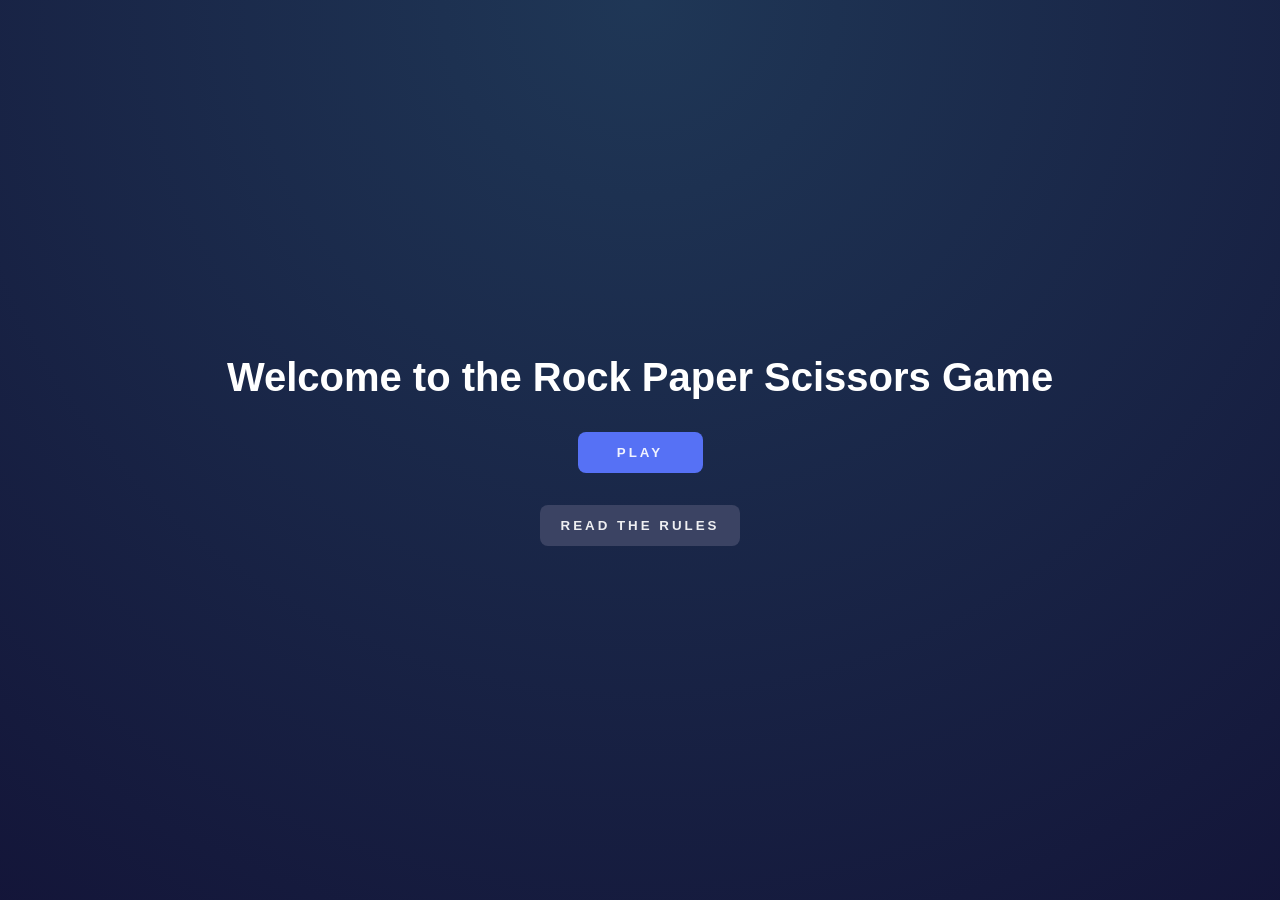
==== commit 93f2e857: "desktop view" ====
--- a/src/index.html
+++ b/src/index.html
@@ -9,19 +9,19 @@
   <link rel="icon" type="image/png" sizes="32x32" href="./images/favicon-32x32.png">
   <link href="https://fonts.googleapis.com/css2?family=Barlow+Semi+Condensed:wght@600;700&display=swap"
     rel="stylesheet">
-    <link rel="stylesheet" href="./css/all.min.css">
+  <link rel="stylesheet" href="./css/all.min.css">
+  <link rel="stylesheet" href="./css/animations.css">
   <link rel="stylesheet" href="./css/index.css">
 
   <title>Frontend Mentor | Rock, Paper, Scissors</title>
-
 </head>
 
 <body>
   <div class="container">
-    <div class="splash-screen">
+    <div class="intro">
       <h1>Welcome to the Rock Paper Scissors Game</h1>
       <button type="button"><span>play</span></button>
-      <button type="button" class="game-rules">Read the rules</button>
+      <button type="button" class="rules-btn">Read the rules</button>
     </div>
 
     <div class="game">
@@ -32,7 +32,7 @@
           </div>
           <div class="score-wrapper">
             <small>score</small>
-            <h2 class="score">12</h2>
+            <h2 class="score">0</h2>
           </div>
         </div>
 
@@ -40,9 +40,6 @@
 
       <div class="play">
         <div class="sign-pick">
-          <div class="image">
-            <img src="./images/bg-triangle.svg" alt="bg-triangle">
-          </div>
           <div class="content">
             <div class="paper sign-wrapper">
               <div class="sign">
@@ -63,39 +60,37 @@
         </div>
 
         <div class="battle">
-          <div class="main">
-            <div class="player">
-              <p>you picked</p>
+            <div>
+              <div class="player">
+                <p>you picked</p>
+              </div>
             </div>
-            <div class="cpu">
-              <div class="dummy"></div>
-              <p>the House picked</p>
+
+            <div>
+              <div class="cpu">
+                <div class="dummy"></div>
+                <p>the House picked</p>
+              </div>
             </div>
-          </div>
 
-          <div class="result">
-            <h1 class="decision"></h1>
-            <button type="button">Play Again</button>
-          </div>
+            <div class="result">
+                <h1 class="decision"></h1>
+                <button type="button" class="play-again">Play Again</button>
+              </div>
         </div>
 
-        <div>
-          <button type="button" class="game-rules">Rules</button>
-        </div>
+        <button type="button" class="rules-btn">Rules</button>
       </div>
     </div>
 
     <div class="rules">
-        <h2>rules</h2>
-        <img src="./images/image-rules.svg" alt="original game rules">
-        <i class="fas fa-times"></i>
-      </div>
+      <h2>rules</h2>
+      <img src="./images/image-rules.svg" alt="original game rules">
+      <i class="fas fa-times"></i>
+    </div>
   </div>
-
-
-
-  <!-- 
-  <div class="attribution">
+  
+  <!-- <div class="attribution">
     <p>
       Challenge by <a href="https://www.frontendmentor.io?ref=challenge" target="_blank" rel="noopener">Frontend
         Mentor</a>.
@@ -103,7 +98,6 @@
         David</a>
     </p>
   </div> -->
-
   <script src="./js/index.js"></script>
 </body>
 
--- a/src/css/animations.css
+++ b/src/css/animations.css
@@ -0,0 +1,155 @@
+@keyframes slideInTop{
+    from {
+        transform: translateY(-2000px);
+    }
+    to { 
+        transform: translateY(0);
+    }
+}
+
+.slideInTop {
+    animation: slideInTop .5s forwards;
+}
+
+@keyframes slideOutTop{
+    from {
+        transform: translateY(0);
+    }
+    to { 
+        transform: translateY(-2000px);
+    }
+}
+
+.slideOutTop {
+    animation: slideOutTop .5s forwards;
+}
+
+@keyframes growIn {
+    from {
+        transform: scale(0);
+    }
+
+    to {
+        transform: scale(1);
+    }
+}
+
+.growIn {
+    animation: growIn .5s forwards;
+}
+
+@keyframes SlideInRight {
+    from {
+        transform: translateX(2000px);
+    }
+    to {
+        transform: translateX(0px);        
+    }
+}
+
+.SlideInRight {
+    animation: SlideInRight .5s forwards;
+}
+
+@keyframes slideOutRight {
+    from {
+        transform: translateX(0);
+    }
+
+    to {
+        transform: translateX(2000px);
+    }
+}
+
+.slideOutRight {
+    animation: slideOutRight .5s forwards;
+}
+
+@keyframes slideOutLeft {
+    from {
+        transform: translateX(0);
+    }
+
+    to {
+        transform: translateX(-2000px);
+    }
+}
+
+.slideOutLeft {
+    animation: slideOutLeft .5s forwards;
+}
+
+@keyframes slideInLeft {
+    from {
+        transform: translateX(-2000px);
+    }
+    to {
+        transform: translateX(0);        
+    }
+}
+
+.slideInLeft {
+    animation: slideInLeft .5s forwards;
+}
+
+@keyframes bounce {
+    0% {
+        transform: translateY(0px);
+    }
+
+    15% {
+        transform: translateY(-40px);
+    }
+
+    30% {
+        transform: translateY(0px);
+    }
+
+    45% {
+        transform: translateY(-40px);        
+    }
+    60% {
+        transform: translateY(0px);
+    }
+    75% {
+        transform: translateY(-40px);
+    }
+    100% {
+        transform: translateY(0px);
+    }
+}
+
+@keyframes flipIn {
+    from {
+        transform: rotateY(90deg);
+    }
+    to {
+        transform: rotateY(0deg);
+    }
+}
+
+.flipIn {
+    animation: flipIn .5s forwards;
+}
+
+@keyframes increaseWidth {
+    from {
+        width: 65%;
+    }
+    to {
+        width: 100%;
+    }
+}
+
+.increaseWidth {
+    animation: increaseWidth .3s forwards;
+}
+
+.compAnimation {
+    animation: increaseWidth .3s forwards, SlideInRight .3s forwards;
+}
+
+.compAnimationRev {
+    animation: increaseWidth 30s forwards reverse,
+    slideOutRight .3s forwards;
+}
--- a/src/css/index.css
+++ b/src/css/index.css
@@ -4,6 +4,11 @@
     box-sizing: border-box;
 }
 
+*::selection {
+    color: none;
+    background-color: none;
+}
+
 :root {
     --black-clr: hsl(229, 25%, 31%);
     --blue-clr: hsl(229, 64%, 46%);
@@ -15,28 +20,113 @@
     font-family: 'Barlow Semi Condensed', sans-serif;
 }
 
+.container {
+    position: relative;
+    min-height: 200px;
+    height: 100vh;
+    overflow-x: hidden;
+    background: radial-gradient(circle at 50% 0%, hsl(214, 47%, 23%), hsl(237, 49%, 15%));
+}
+
 .container>div {
+    width: 100%;
+    position: absolute;
+}
+
+.intro {
+    display: flex;
+    flex-flow: column nowrap;
+    justify-content: center;
+    align-items: center;
     height: 100vh;
+    overflow: hidden;
+}
+
+h1 {
+    font-size: 2.5rem;
+    text-align: center;
+    color: white;
+    padding: 1rem;
+}
+
+.intro button {
+    border: 0;
+    width: 125px;
+    padding: 13px 10px;
+    border-radius: 8px;
+    color: rgba(255, 255, 255, 0.918);
+    text-transform: uppercase;
+    letter-spacing: 3px;
+    font-weight: 600;
+    cursor: pointer;
+    margin: 1rem;
+    outline: 0;
+    transition: transform 0.5s ease;
+}
+
+.intro button:active {
+    transform: translateY(10px);
+}
+
+.intro button:first-of-type {
+    background-color: hsl(230, 89%, 65%);
+}
+
+.intro button:first-of-type:hover {
+    background-color: hsl(230, 75%, 45%);
+}
+
+.intro button:last-of-type {
+    background-color: var(--black-clr);
+    width: 200px;
+}
+
+.intro button:last-of-type:hover {
+    background-color: hsl(219, 17%, 51%);
+}
+
+.rules {
+    display: flex;
+    flex-flow: column nowrap;
+    justify-content: space-around;
+    align-items: center;
+    background-color: #fff;
+    height: 100vh;
+    padding-top: 2rem;
+    transform: translateY(-3000px);
+}
+
+.rules h2 {
+    text-transform: uppercase;
+    color: var(--black-clr);
+    font-size: 2rem;
+}
+
+.rules i {
+    color: rgb(204, 202, 202);
+    font-size: 1.3rem;
+    cursor: pointer;
+}
+
+.rules i:hover,
+.rules i:focus {
+    color: rgb(192, 37, 37);
 }
 
 .game {
-    height: 100vh;
-    background: radial-gradient(hsl(214, 47%, 23%), hsl(237, 49%, 15%));
-    display: none;
+    transform: translateX(100vw);
 }
 
 .score-board-wrapper {
-    height: 20vh;
-    display: flex;
-    align-items: center;
+    padding: 2rem 0;
 }
 
 .score-board {
     display: flex;
     justify-content: space-between;
     align-items: center;
-    width: 80%;
-    max-width: 50vmax;
+    width: 85%;
+    max-width: 55vmax;
     margin: 0 auto;
     border: 3px solid var(--score-border);
     border-radius: 6px;
@@ -44,7 +134,7 @@
 }
 
 .logo {
-    width: 25%;
+    width: 30%;
 }
 
 .logo img {
@@ -53,9 +143,10 @@
 
 .score-wrapper {
     background-color: white;
+    flex: 0 1 15%;
     text-align: center;
     padding: .5rem 1.3rem;
-    border-radius: 4px;
+    border-radius: 8px;
 }
 
 .score-wrapper small {
@@ -73,47 +164,24 @@
 .play {
     width: 80%;
     margin: 0 auto;
-    height: 80vh;
     display: grid;
     grid-template-columns: 1fr;
-    grid-template-rows: repeat(4, 1fr);
-    justify-items: center;
-    align-items: center;
+    grid-template-rows: 3fr 1fr;
+    position: relative;
 }
 
 .sign-pick {
-    grid-row: 1/4;
+    grid-row: 1/2;
     width: 100%;
     height: 100%;
+}
+
+.content {
+    width: 237px;
+    height: 477px;
+    margin: 0 auto;
+    background: url(../images/bg-triangle.svg) center center / 100% no-repeat;
     position: relative;
-    display: grid;
-    justify-items: center;
-    align-items: center;
-    /* display: none; */
-}
-
-.image {
-    width: 200px;
-    margin: 0 auto;
-    margin-top: -40px
-}
-
-.image img {
-    width: 100%;
-}
-
-.content {
-    z-index: 3;
-    position: absolute;
-    top: 0;
-    width: 100%;
-    height: 100%;
-    display: grid;
-    grid-template-columns: 1fr 1fr;
-    grid-template-areas:
-        'paper scissors'
-        'rock rock';
-    align-items: center;
 }
 
 .sign-wrapper {
@@ -121,32 +189,64 @@
     height: 120px;
     padding: .6rem;
     border-radius: 50%;
+    position: relative;
+}
+
+.sign-pick .sign-wrapper {
+    transform: scale(0);
+    position: absolute;
+}
+
+.player .sign-wrapper {
+    animation: bounce 1s forwards .2s;
+}
+
+.sign-wrapper::after {
+    content: '';
+    position: absolute;
+    bottom: -5px;
+    left: 0;
+    height: 120px;
+    width: 120px;
+    border-radius: 50%;
+    box-shadow: 0 5px 5px hsla(237, 49%, 15%, 0.4);
+    cursor: pointer;
 }
 
 .paper {
     background: linear-gradient(to bottom, hsl(230, 89%, 62%), hsl(230, 89%, 65%));
-    box-shadow: 0 5px 0 hsl(230, 89%, 62%);
+    box-shadow: 0 6px 0  hsl(230, 78%, 48%);
+}
+
+.sign-pick .paper {
+    top: 80px;
+    left: -40px;
 }
 
 .scissors {
     background: linear-gradient(to bottom, hsl(39, 89%, 49%), hsl(40, 84%, 53%));
-    box-shadow: 0 5px 0 hsl(39, 89%, 49%);
-    justify-self: end;
+    box-shadow: 0 6px 0 hsl(39, 99%, 36%);
+}
+
+.sign-pick .scissors {
+    top: 80px;
+    right: -40px;
 }
 
 .rock {
     background: linear-gradient(to bottom, hsl(349, 71%, 52%), hsl(349, 70%, 56%));
-    box-shadow: 0 5px 0 hsl(349, 71%, 52%);
-    grid-area: rock;
-    margin-top: -50px;
-    justify-self: center;
-    align-self: start;
+    box-shadow: 0 6px 0 hsl(349, 77%, 38%);
+}
+
+.sign-pick .rock {
+    bottom: 111px;
+    left: 60px;
 }
 
 .sign {
     width: 100%;
     height: 100%;
-    background-color: #fff;
+    background-color: rgb(245, 245, 245);
     border-radius: 50%;
     display: flex;
     justify-content: center;
@@ -159,63 +259,62 @@
 }
 
 .battle {
-    grid-row: 1/4;
-    display: grid;
-    grid-template-columns: 1fr 1fr;
-    grid-template-rows: repeat(3, 1fr);
+    grid-row: 1/2;
+    display: flex;
+    flex-flow: row wrap;
+    justify-content: space-between;
     width: 100%;
     height: 100%;
     align-items: center;
-    display: none;
-}
-
-.main {
-    grid-column: 1/3;
-    grid-row: 1/3;
-    display: flex;
-    align-items: flex-end;
-    justify-content: space-between;
+    transform: translateX(2000px);
+    position: absolute;
+}
+
+.battle > div:not(:last-of-type) {
+    height: 170px;
+    transition: height .5s ease-in-out;
 }
 
 .player,
 .cpu {
-    flex-basis: 45%;
+    position: relative;
+    display: flex;
+    flex-flow: column wrap;
+    justify-content: space-between;
+    height: 100%;
+    width: 120px;
 }
 
 .dummy {
-    width: 80px;
-    height: 80px;
+    width: 100px;
+    height: 100px;
     background: hsl(237, 49%, 15%);
     margin: 0 auto;
     border-radius: 50%;
-}
-
-.main p {
+    justify-self: center;
+}
+
+.battle p {
     color: white;
     text-transform: uppercase;
     font-weight: 700;
     font-size: .7rem;
     text-align: center;
-    margin-top: 2rem;
 }
 
 .result {
-    grid-column: 1/3;
-    grid-row: 3/4;
     align-self: end;
-    display: none;
+    flex: 0 1 100%;
+    height: 133.716px;
+    transform: rotateY(90deg);
 }
 
 .result h1 {
     text-transform: uppercase;
-    font-size: 3rem;
-    color: #fff;
     font-weight: 700;
-    text-align: center;
-    padding: 1rem;
-}
-
-.result button {
+}
+
+.play-again {
     background-color: #fff;
     color: hsl(214, 47%, 23%);
     display: block;
@@ -229,16 +328,25 @@
     letter-spacing: .1rem;
 }
 
-
-
-
-
-
-.game-rules {
-    grid-row: 4/5;
-}
-
-.game-rules {
+.winner {
+    transition: all 1s ease;
+}
+
+.winner::before {
+    content: '';
+    position: absolute;
+    top: -80px;
+    left: -82px;
+    height: 285px;
+    width: 285px;
+    background: radial-gradient(transparent 30%, hsla(217, 16%, 45%, 0.3) 30%, hsla(217, 16%, 45%, 0.3) 40%, hsla(217, 16%, 45%, 0.2) 40%, hsla(217, 16%, 45%, 0.2) 56%, hsla(217, 16%, 45%, 0.1) 56%);
+    border-radius: 50%;
+}
+
+.rules-btn {
+    grid-row: 2/3;
+    justify-self: center;
+    align-self: center;
     background-color: transparent;
     border: 2px solid rgba(255, 255, 255, 0.527);
     width: 125px;
@@ -251,115 +359,155 @@
     cursor: pointer;
 }
 
-.rules {
-    display: flex;
-    flex-flow: column nowrap;
-    justify-content: space-around;
-    align-items: center;
-    padding-top: 2rem;
-    display: none;
-}
-
-.rules.show {
-    display: flex;
-}
-
-.rules h2 {
-    text-transform: uppercase;
-    color: var(--black-clr);
-    font-size: 2rem;
-}
-
-.rules i {
-    color: rgb(204, 202, 202);
-    font-size: 1.3rem;
-    cursor: pointer;
-}
-
-.rules i:hover,
-.rules i:focus {
-    color: rgb(192, 37, 37);
-}
-
-
-
-.splash-screen {
-    display: flex;
-    flex-flow: column nowrap;
-    justify-content: center;
-    align-items: center;
-    background: radial-gradient(hsl(214, 47%, 23%), hsl(237, 49%, 15%));
-}
-
-.splash-screen h1 {
-    font-size: 2.55rem;
+.rules-btn:hover, 
+.rules-btn:focus,
+.result button:hover, 
+.result button:focus {
+    outline: 0;
+} 
+
+.attribution {
+    font-size: 11px;
     text-align: center;
-    color: white;
     padding: 1rem;
 }
 
-.splash-screen button {
-    background-color: transparent;
-    border: 0;
-    width: 125px;
-    padding: 10px;
-    border-radius: 8px;
-    color: rgba(255, 255, 255, 0.918);
-    text-transform: uppercase;
-    letter-spacing: 3px;
+.attribution p {
+    font-size: .8rem;
     font-weight: 600;
-    cursor: pointer;
-    margin: 1rem;
-    outline: 0;
-    transition: transform 0.5s ease;
-}
-
-.splash-screen button:first-of-type {
-    background-color: hsl(230, 89%, 65%);
-}
-
-.splash-screen button:first-of-type:hover {
-    background-color: hsl(230, 75%, 45%);
-}
-
-.splash-screen button:active {
-    transform: translateY(10px);
-}
-
-.splash-screen button:last-of-type {
-    background-color: var(--black-clr);
-    border: 2px solid rgba(255, 255, 255, 0.527);
-    width: 190px;
-}
-
-.splash-screen button:last-of-type:hover {
-    background-color: hsl(219, 17%, 51%);
-}
-
-
-
-
-
-
-
-
-
-
-    .attribution {
-        font-size: 11px;
-        text-align: center;
-    }
-
-    .attribution a {
-        color: hsl(228, 45%, 44%);
-    }
-
-
-    .show {
-        display: grid;
+    color: rgb(51, 51, 51);
+}
+
+.attribution a {
+    color: hsl(228, 45%, 44%);
+    font-weight: 700;
+    text-decoration: none;
+}
+
+.attribution a:hover {
+    color: hsl(228, 66%, 21%);
+    text-decoration: underline;
+}
+
+@media screen and (min-width: 1200px) {
+    .score-board-wrapper {
+        /* height: 30vh; */
+    }
+
+    .score-board {
+        padding: 1.5rem;
+        border-radius: 16px;
+    }
+
+    .score-wrapper {
+        padding: .7rem 3rem;
+    }
+
+    .logo {
+        width: 20%;
+    }
+
+    .score {
+        font-size: 4rem;
+    }
+
+    .play {
+        grid-template-rows: 3fr .5fr;
+        width: 100%;
+        padding: 1% 3%;
+    }
+
+    .content {
+        width: 370px;
+        height: 530px;
+    }
+
+    .sign-wrapper {
+        width: 200px;
+        height: 200px;
+        padding: 1.4rem;
+    }
+
+    .sign-wrapper::after {
+        width: 200px;
+        height: 200px;
+    }
+
+    .sign-pick .paper {
+        top: 20px;
+        left: -70px;
+    }
+
+    .sign-pick .scissors {
+        top: 20px;
+        right: -70px;
+    }
+
+    .sign-pick .rock {
+        bottom: 50px;
+        left: 85px;
+    }
+
+    .rules-btn {
+        justify-self: end;
+    }
+
+    .battle {
+        padding: 0 7%;
+        margin: 0 auto;
+        align-items: center;
+        width: 65%;
+        left: 0;
+        right: 0;
+    }
+
+    .battle > div:not(:last-of-type) {
+        height: 80%;
+        flex: 0 1 300px;
+    }
+
+    .battle > div:nth-of-type(2) {
+        order: 2;
+    }
+
+    .player,
+    .cpu {
+        flex-flow: column-reverse wrap;
+        width: 300px;
+        height: 90%;
+    }
+
+    .battle .sign-wrapper {
+        width: 300px;
+        height: 300px;
+        padding: 2.5rem;
     }
     
-    .hide {
-        display: none;
-    }
-    +    .battle .sign-wrapper::after {
+        width: 300px;
+        height: 300px;
+    }
+
+    .dummy {
+        width: 250px;
+        height: 250px;
+        margin-bottom: 30px;
+    }
+
+    .winner::before {
+        width: 700px;
+        height: 700px;
+        top: -111px;
+        left: -200px;
+    }
+
+    .result {
+        order: 1;
+        flex: 0 1 .1rem;
+        align-self: center;
+    }
+
+    .battle .sizeIncrease {
+        flex: 0 1 17rem;
+    }
+}
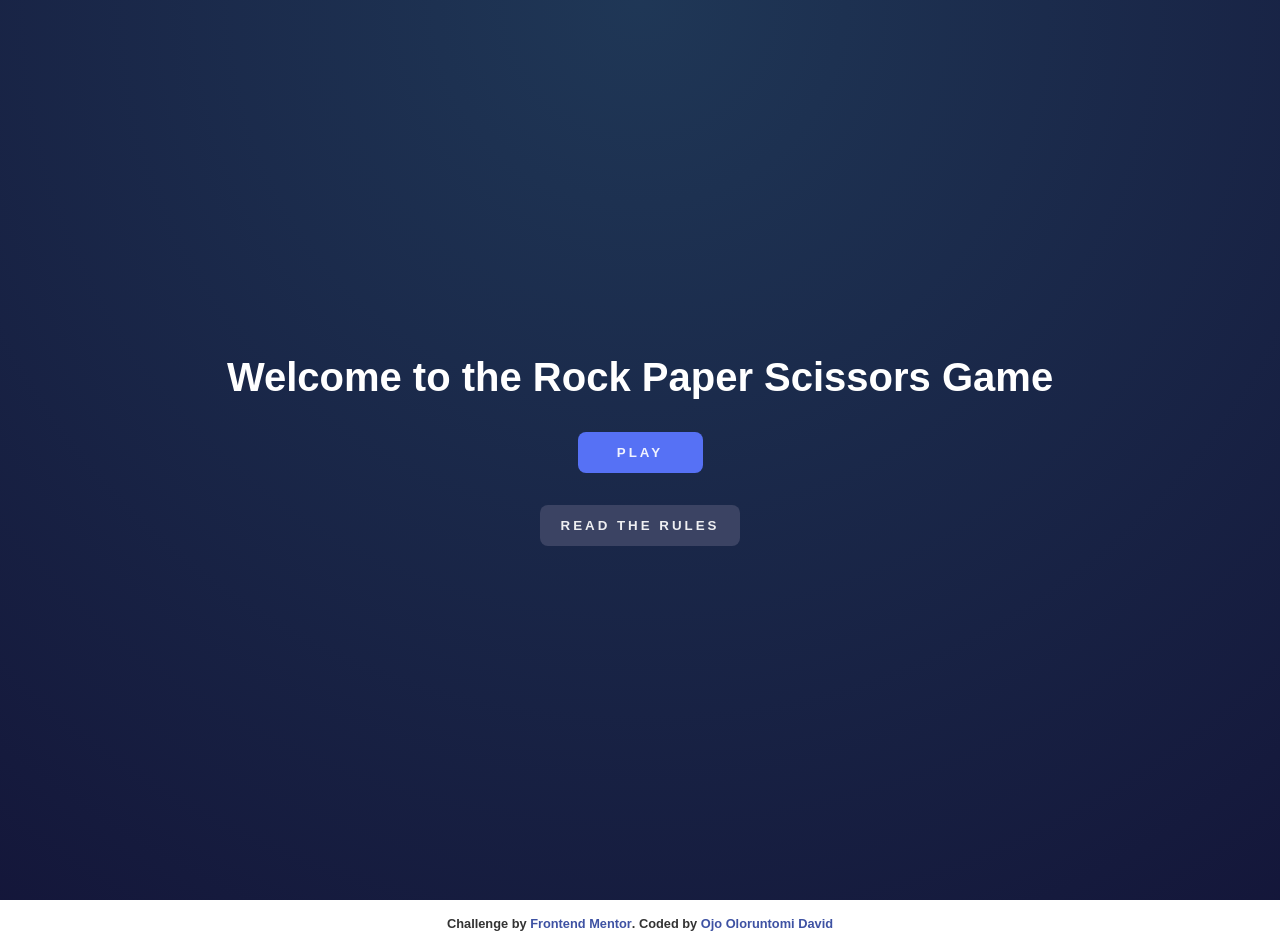
==== commit 69507cc7: "finished product" ====
--- a/src/index.html
+++ b/src/index.html
@@ -20,7 +20,7 @@
   <div class="container">
     <div class="intro">
       <h1>Welcome to the Rock Paper Scissors Game</h1>
-      <button type="button"><span>play</span></button>
+      <button type="button" class="play-btn"><span>play</span></button>
       <button type="button" class="rules-btn">Read the rules</button>
     </div>
 
@@ -60,44 +60,55 @@
         </div>
 
         <div class="battle">
-            <div>
-              <div class="player">
-                <p>you picked</p>
-              </div>
+          <div>
+            <div class="player">
+              <p>you picked</p>
             </div>
+          </div>
 
-            <div>
-              <div class="cpu">
-                <div class="dummy"></div>
-                <p>the House picked</p>
-              </div>
+          <div>
+            <div class="cpu">
+              <div class="dummy"></div>
+              <p>the House picked</p>
             </div>
+          </div>
 
-            <div class="result">
-                <h1 class="decision"></h1>
-                <button type="button" class="play-again">Play Again</button>
-              </div>
+          <div class="result">
+            <h1 class="decision"></h1>
+            <button type="button" class="play-again">Play Again</button>
+          </div>
         </div>
 
-        <button type="button" class="rules-btn">Rules</button>
+        <div class="btn-wrapper">
+          <button type="button" class="new-game-btn">New Game</button>
+          <button type="button" class="rules-btn">Rules</button>
+
+        </div>
       </div>
     </div>
 
     <div class="rules">
       <h2>rules</h2>
-      <img src="./images/image-rules.svg" alt="original game rules">
-      <i class="fas fa-times"></i>
+      <div class="rules-img">
+        <img src="./images/image-rules.svg" alt="original game rules">
+      </div>
+
+      <i class="fas fa-times close-rules-btn"></i>
+    </div>
+
+    <div class="drop-shadow"></div>
+
+    <div class="attribution">
+      <p>
+        Challenge by <a href="https://www.frontendmentor.io?ref=challenge" target="_blank" rel="noopener">Frontend
+          Mentor</a>.
+        Coded by <a href="https://www.frontendmentor.io/profile/tomi-david" target="_blank" rel="noopener">Ojo
+          Oloruntomi
+          David</a>
+      </p>
     </div>
   </div>
-  
-  <!-- <div class="attribution">
-    <p>
-      Challenge by <a href="https://www.frontendmentor.io?ref=challenge" target="_blank" rel="noopener">Frontend
-        Mentor</a>.
-      Coded by <a href="https://www.frontendmentor.io/profile/tomi-david" target="_blank" rel="noopener">Ojo Oloruntomi
-        David</a>
-    </p>
-  </div> -->
+
   <script src="./js/index.js"></script>
 </body>
 
--- a/src/css/animations.css
+++ b/src/css/animations.css
@@ -38,7 +38,7 @@
     animation: growIn .5s forwards;
 }
 
-@keyframes SlideInRight {
+@keyframes slideInRight {
     from {
         transform: translateX(2000px);
     }
@@ -47,8 +47,8 @@
     }
 }
 
-.SlideInRight {
-    animation: SlideInRight .5s forwards;
+.slideInRight {
+    animation: slideInRight .5s forwards;
 }
 
 @keyframes slideOutRight {
@@ -134,10 +134,10 @@
 
 @keyframes increaseWidth {
     from {
-        width: 65%;
+        width: 75%;
     }
     to {
-        width: 100%;
+        width: 90%;
     }
 }
 
@@ -146,10 +146,11 @@
 }
 
 .compAnimation {
-    animation: increaseWidth .3s forwards, SlideInRight .3s forwards;
+    animation: increaseWidth .5s forwards .3s, slideInRight .3s forwards;
 }
 
 .compAnimationRev {
-    animation: increaseWidth 30s forwards reverse,
-    slideOutRight .3s forwards;
-}+    animation: slideOutRight .5s forwards, increaseWidth 10s forwards reverse;
+}
+
+/* FIX THIS */
--- a/src/css/index.css
+++ b/src/css/index.css
@@ -10,9 +10,17 @@
 }
 
 :root {
+    --bg-1: hsl(214, 47%, 23%);
+    --bg-2: hsl(237, 49%, 15%);
     --black-clr: hsl(229, 25%, 31%);
     --blue-clr: hsl(229, 64%, 46%);
     --score-border: hsl(217, 16%, 45%);
+    --paper-blue-1: hsl(230, 89%, 62%);
+    --paper-blue-2: hsl(230, 89%, 65%);
+    --scissors-yellow-1: hsl(39, 89%, 49%);
+    --scissors-yellow-2: hsl(40, 84%, 53%);
+    --rock-red-1: hsl(349, 71%, 52%);
+    --rock-red-2: hsl(349, 70%, 56%);
 }
 
 html {
@@ -21,16 +29,17 @@
 }
 
 .container {
-    position: relative;
-    min-height: 200px;
-    height: 100vh;
     overflow-x: hidden;
-    background: radial-gradient(circle at 50% 0%, hsl(214, 47%, 23%), hsl(237, 49%, 15%));
-}
-
-.container>div {
-    width: 100%;
-    position: absolute;
+    background: radial-gradient(circle at 50% 0%, var(--bg-1), var(--bg-2));
+    display: grid;
+    grid-template-columns: 100vw;
+    grid-template-rows: 1fr auto;
+}
+
+.intro, 
+.game {
+    grid-column: 1/2;
+    grid-row: 1/2;
 }
 
 .intro {
@@ -39,7 +48,6 @@
     justify-content: center;
     align-items: center;
     height: 100vh;
-    overflow: hidden;
 }
 
 h1 {
@@ -49,9 +57,14 @@
     padding: 1rem;
 }
 
+button:focus, 
+button:hover {
+    outline: 0;
+    cursor: pointer;
+}
+
 .intro button {
     border: 0;
-    width: 125px;
     padding: 13px 10px;
     border-radius: 8px;
     color: rgba(255, 255, 255, 0.918);
@@ -60,28 +73,26 @@
     font-weight: 600;
     cursor: pointer;
     margin: 1rem;
-    outline: 0;
     transition: transform 0.5s ease;
 }
 
-.intro button:active {
-    transform: translateY(10px);
-}
-
-.intro button:first-of-type {
+.play-btn {
+    width: 125px;
     background-color: hsl(230, 89%, 65%);
 }
 
-.intro button:first-of-type:hover {
+.play-btn:hover {
     background-color: hsl(230, 75%, 45%);
-}
-
-.intro button:last-of-type {
+    transform: rotate(-7deg);
+}
+
+.rules-btn {
     background-color: var(--black-clr);
     width: 200px;
 }
 
-.intro button:last-of-type:hover {
+.rules-btn:hover,
+.new-game-btn:hover {
     background-color: hsl(219, 17%, 51%);
 }
 
@@ -94,6 +105,9 @@
     height: 100vh;
     padding-top: 2rem;
     transform: translateY(-3000px);
+    position: fixed;
+    width: 100%;
+    z-index: 3;
 }
 
 .rules h2 {
@@ -102,15 +116,15 @@
     font-size: 2rem;
 }
 
-.rules i {
+.close-rules-btn {
     color: rgb(204, 202, 202);
     font-size: 1.3rem;
     cursor: pointer;
 }
 
-.rules i:hover,
-.rules i:focus {
-    color: rgb(192, 37, 37);
+.close-rules-btn:hover,
+.close-rules-btn:focus {
+    color: var(--rock-red-1);
 }
 
 .game {
@@ -143,9 +157,9 @@
 
 .score-wrapper {
     background-color: white;
-    flex: 0 1 15%;
+    flex: 0 1 28%;
     text-align: center;
-    padding: .5rem 1.3rem;
+    padding: .5rem .3rem;
     border-radius: 8px;
 }
 
@@ -185,8 +199,8 @@
 }
 
 .sign-wrapper {
-    width: 120px;
-    height: 120px;
+    width: 130px;
+    height: 130px;
     padding: .6rem;
     border-radius: 50%;
     position: relative;
@@ -201,21 +215,9 @@
     animation: bounce 1s forwards .2s;
 }
 
-.sign-wrapper::after {
-    content: '';
-    position: absolute;
-    bottom: -5px;
-    left: 0;
-    height: 120px;
-    width: 120px;
-    border-radius: 50%;
-    box-shadow: 0 5px 5px hsla(237, 49%, 15%, 0.4);
-    cursor: pointer;
-}
-
 .paper {
-    background: linear-gradient(to bottom, hsl(230, 89%, 62%), hsl(230, 89%, 65%));
-    box-shadow: 0 6px 0  hsl(230, 78%, 48%);
+    background: linear-gradient(to bottom, var(--paper-blue-1), var(--paper-blue-2));
+    box-shadow: 0 6px 0 hsl(230, 78%, 48%), 0 12px 5px hsla(237, 49%, 15%, 0.5);
 }
 
 .sign-pick .paper {
@@ -224,8 +226,8 @@
 }
 
 .scissors {
-    background: linear-gradient(to bottom, hsl(39, 89%, 49%), hsl(40, 84%, 53%));
-    box-shadow: 0 6px 0 hsl(39, 99%, 36%);
+    background: linear-gradient(to bottom, var(--scissors-yellow-1), var(--scissors-yellow-2));
+    box-shadow: 0 6px 0 hsl(39, 99%, 36%), 0 12px 5px hsla(237, 49%, 15%, 0.5);
 }
 
 .sign-pick .scissors {
@@ -234,8 +236,8 @@
 }
 
 .rock {
-    background: linear-gradient(to bottom, hsl(349, 71%, 52%), hsl(349, 70%, 56%));
-    box-shadow: 0 6px 0 hsl(349, 77%, 38%);
+    background: linear-gradient(to bottom, var(--rock-red-1), var(--rock-red-2));
+    box-shadow: 0 6px 0 hsl(349, 77%, 38%), 0 12px 5px hsla(237, 49%, 15%, 0.5);
 }
 
 .sign-pick .rock {
@@ -252,6 +254,7 @@
     justify-content: center;
     align-items: center;
     box-shadow: inset 0 5px 0px rgb(222, 230, 233);
+    cursor: pointer;
 }
 
 .sign>img {
@@ -270,8 +273,8 @@
     position: absolute;
 }
 
-.battle > div:not(:last-of-type) {
-    height: 170px;
+.battle>div:not(:last-of-type) {
+    height: 180px;
     transition: height .5s ease-in-out;
 }
 
@@ -282,16 +285,25 @@
     flex-flow: column wrap;
     justify-content: space-between;
     height: 100%;
-    width: 120px;
+    width: 130px;
+}
+
+/* remove initial animation-delay achieved through js */
+.player > div {
+    animation-delay: .5s !important;  
+}
+
+.cpu > div {
+    animation-delay: 0s !important;  
 }
 
 .dummy {
     width: 100px;
     height: 100px;
     background: hsl(237, 49%, 15%);
-    margin: 0 auto;
     border-radius: 50%;
-    justify-self: center;
+    align-self: center;
+    margin-top: 14px;
 }
 
 .battle p {
@@ -300,6 +312,19 @@
     font-weight: 700;
     font-size: .7rem;
     text-align: center;
+    letter-spacing: 1px;
+    z-index: 4;
+}
+
+.winner::before {
+    content: '';
+    position: absolute;
+    top: -87px;
+    left: -90px;
+    height: 310px;
+    width: 310px;
+    background: radial-gradient(transparent 30%, hsla(217, 16%, 45%, 0.3) 30%, hsla(217, 16%, 45%, 0.3) 40%, hsla(217, 16%, 45%, 0.2) 40%, hsla(217, 16%, 45%, 0.2) 56%, hsla(217, 16%, 45%, 0.1) 56%);
+    border-radius: 50%;
 }
 
 .result {
@@ -316,9 +341,9 @@
 
 .play-again {
     background-color: #fff;
-    color: hsl(214, 47%, 23%);
+    color: var(--bg-1);
     display: block;
-    width: 80%;
+    width: 70%;
     margin: 0 auto;
     padding: 1rem;
     border-radius: 8px;
@@ -328,48 +353,40 @@
     letter-spacing: .1rem;
 }
 
-.winner {
-    transition: all 1s ease;
-}
-
-.winner::before {
-    content: '';
-    position: absolute;
-    top: -80px;
-    left: -82px;
-    height: 285px;
-    width: 285px;
-    background: radial-gradient(transparent 30%, hsla(217, 16%, 45%, 0.3) 30%, hsla(217, 16%, 45%, 0.3) 40%, hsla(217, 16%, 45%, 0.2) 40%, hsla(217, 16%, 45%, 0.2) 56%, hsla(217, 16%, 45%, 0.1) 56%);
-    border-radius: 50%;
-}
-
-.rules-btn {
+.play-again:hover {
+    color: var(--rock-red-1);
+}
+
+.btn-wrapper {
     grid-row: 2/3;
-    justify-self: center;
-    align-self: center;
+    display: flex;
+    flex-flow: column wrap;
+    justify-content: space-evenly;
+    align-items: center;
+    z-index: 3;
+}
+
+.btn-wrapper button {
+    width: 125px;
+    padding: 10px;
     background-color: transparent;
     border: 2px solid rgba(255, 255, 255, 0.527);
-    width: 125px;
-    padding: 10px;
     border-radius: 8px;
     color: rgba(255, 255, 255, 0.918);
     text-transform: uppercase;
     letter-spacing: 3px;
     font-weight: 600;
     cursor: pointer;
-}
-
-.rules-btn:hover, 
-.rules-btn:focus,
-.result button:hover, 
-.result button:focus {
-    outline: 0;
-} 
+    transition: transform .5s ease;
+}
 
 .attribution {
     font-size: 11px;
     text-align: center;
     padding: 1rem;
+    background-color: #fff;
+    grid-column: 1/2;
+    grid-row: 2/3;
 }
 
 .attribution p {
@@ -389,9 +406,42 @@
     text-decoration: underline;
 }
 
-@media screen and (min-width: 1200px) {
-    .score-board-wrapper {
-        /* height: 30vh; */
+@media screen and (min-width: 1001px) {
+    .rules {
+        height: 500px;
+        width: 480px !important;
+        left: 0;
+        right: 0;
+        margin: 20vh auto;
+        border-radius: 8px;
+        flex-flow: row wrap;
+        align-items: unset;
+        padding: 3rem;
+        position: absolute;
+    }
+
+    .rules h2,
+    .close-rules-btn {
+        font-size: 2.3rem;
+    }
+
+    .close-rules-btn {
+        margin-right: 0;
+        margin-left: auto;
+    }
+
+    .rules > div   {
+        order: 2;
+        flex-basis: 80%;
+        margin-top: 2rem;
+    }
+
+    .drop-shadow.active {
+        background-color: hsla(237, 49%, 15%, 0.466);
+        width: 100vw;
+        position: fixed;
+        height: 100%;
+        z-index: 2;
     }
 
     .score-board {
@@ -400,7 +450,8 @@
     }
 
     .score-wrapper {
-        padding: .7rem 3rem;
+        padding: .7rem .5rem;
+        flex-basis: 20%;
     }
 
     .logo {
@@ -418,87 +469,113 @@
     }
 
     .content {
-        width: 370px;
-        height: 530px;
+        width: 460px;
+        height: 547px;
+        padding-top: 2rem;
+        background-position: center bottom;
     }
 
     .sign-wrapper {
-        width: 200px;
-        height: 200px;
+        width: 230px;
+        height: 230px;
         padding: 1.4rem;
     }
 
-    .sign-wrapper::after {
-        width: 200px;
-        height: 200px;
+    .paper {
+        box-shadow: 0 13px 0 hsl(230, 78%, 48%), 0 22px 5px hsla(237, 49%, 15%, 0.5);
     }
 
     .sign-pick .paper {
-        top: 20px;
+        top: 40px;
         left: -70px;
     }
 
+    .scissors {
+        box-shadow: 0 13px 0 hsl(39, 99%, 36%), 0 22px 5px hsla(237, 49%, 15%, 0.5);   
+    }
+
     .sign-pick .scissors {
-        top: 20px;
+        top: 40px;
         right: -70px;
     }
 
+    .rock {
+        box-shadow: 0 13px 0 hsl(349, 77%, 38%), 0 22px 5px hsla(237, 49%, 15%, 0.5);
+    }
+
     .sign-pick .rock {
-        bottom: 50px;
-        left: 85px;
-    }
-
-    .rules-btn {
+        bottom: -16px;
+        left: 127px;
+    }
+
+    .sign {
+        box-shadow: inset 0 10px 0px rgb(222, 230, 233);
+    }
+
+    .play .rules-btn {
         justify-self: end;
     }
 
     .battle {
-        padding: 0 7%;
+        padding: 0 5%;
         margin: 0 auto;
         align-items: center;
-        width: 65%;
+        width: 75%;
         left: 0;
         right: 0;
     }
 
-    .battle > div:not(:last-of-type) {
+    .battle>div:not(:last-of-type) {
         height: 80%;
-        flex: 0 1 300px;
-    }
-
-    .battle > div:nth-of-type(2) {
+        flex: 0 1 350px;
+    }
+
+    .battle>div:nth-of-type(2) {
         order: 2;
     }
 
     .player,
     .cpu {
         flex-flow: column-reverse wrap;
-        width: 300px;
-        height: 90%;
+        width: 350px;
+        height: 100%;
     }
 
     .battle .sign-wrapper {
-        width: 300px;
-        height: 300px;
+        width: 350px;
+        height: 350px;
         padding: 2.5rem;
     }
-    
-    .battle .sign-wrapper::after {
-        width: 300px;
-        height: 300px;
+
+    .battle .paper {
+        box-shadow: 0 15px 0 hsl(230, 78%, 48%);
+    }
+
+    .battle .scissors {
+        box-shadow: 0 15px 0 hsl(39, 99%, 36%);
+    }
+
+    .battle .rock {
+        box-shadow: 0 15px 0 hsl(349, 77%, 38%);
+    }
+
+    .battle p {
+        font-size: 1.5rem;
+        letter-spacing: 4px;
     }
 
     .dummy {
         width: 250px;
         height: 250px;
-        margin-bottom: 30px;
+        margin-bottom: 50px;
+        margin-top: 0;
     }
 
     .winner::before {
-        width: 700px;
-        height: 700px;
-        top: -111px;
-        left: -200px;
+        width: 800px;
+        height: 830px;
+        top: -143px;
+        left: -225px;
     }
 
     .result {
@@ -507,7 +584,216 @@
         align-self: center;
     }
 
+    .play-again {
+        cursor: pointer;
+        width: 90%;
+    }
+
     .battle .sizeIncrease {
         flex: 0 1 17rem;
     }
+
+    .btn-wrapper {
+        flex-flow: row wrap;
+        justify-content: space-between;
+    }
+}
+
+@media screen and (min-width: 1001px) and (max-width: 1279px) {
+    .battle {
+        width: 70%;
+    }
+
+    .battle>div:not(:last-of-type) {
+        height: 63%;
+        flex: 0 1 250px;
+    }
+
+    .battle .sign-wrapper {
+        width: 250px;
+        height: 250px;
+        padding: 1.5rem;
+    }
+
+    .player,
+    .cpu {
+        width: 250px;
+    }
+
+    .battle p {
+        font-size: 1.3rem;
+        letter-spacing: 2px;
+    }
+
+    .dummy {
+        width: 180px;
+        height: 180px;
+        margin-bottom: 33px;
+    }
+
+    .result {
+        margin-top: 70px;
+    }
+
+    .winner::before {
+        width: 585px;
+        height: 620px;
+        top: -83px;
+        left: -167px;
+    }
+}
+
+@media screen and (min-width: 767px) and (max-width: 1000px) {
+    .score-wrapper {
+        flex-basis: 20%;
+    }
+
+    .content {
+        width: 350px;
+        height: 530px;
+    }
+
+    .sign-wrapper {
+        width: 180px;
+        height: 180px;
+        padding: 1rem;
+    }
+
+    .paper {
+        box-shadow: 0 10px 0 hsl(230, 78%, 48%), 0 18px 5px hsla(237, 49%, 15%, 0.5);
+    }
+
+    .sign-pick .paper {
+        top: 28px;
+        left: -60px;
+    }
+
+    .scissors {
+        box-shadow: 0 10px 0 hsl(39, 99%, 36%), 0 18px 5px hsla(237, 49%, 15%, 0.5);   
+    }
+
+    .sign-pick .scissors {
+        top: 28px;
+        right: -60px;
+    }
+
+    .rock {
+        box-shadow: 0 10px 0 hsl(349, 77%, 38%), 0 18px 5px hsla(237, 49%, 15%, 0.5);
+    }
+
+    .sign-pick .rock {
+        bottom: 60px;
+        left: 90px;
+    }
+
+    .battle {
+        width: 80%;
+        left: 0;
+        right: 0;
+        margin: 0 auto;
+    }
+
+    .battle>div:not(:last-of-type) {
+        height: 240px;
+        width: 180px;
+    }
+
+    .player, .cpu {
+        width: 100%;
+    }
+
+    .dummy {
+        width: 120px;
+        height: 120px;
+        margin-top: 34px;
+    }
+
+    .battle p {
+        font-size: 1rem;
+    }
+
+    .winner::before {
+        top: -123px;
+        left: -122px;
+        height: 430px;
+        width: 425px;
+    }
+}
+
+@media screen and (max-width: 359px) {
+    h1 {
+        font-size: 2rem;
+    }
+
+    .rules img {
+        width: 80%;
+        margin: 0 auto;
+        display: block;
+    }
+
+    .score-wrapper {
+        flex-basis: 40%;
+    }
+
+    .score-wrapper small {
+        font-size: .8rem;
+    }
+
+    .score {
+        font-size: 1.8rem;
+    }
+
+    .content {
+        width: 180px;
+        height: 300px;
+        background-position: center 50px;
+    }
+
+    .sign-wrapper {
+        width: 100px;
+        height: 100px;
+    }
+
+    .sign-pick .paper {
+        top: 10px;
+        left: -30px;
+    }
+
+    .sign-pick .scissors {
+        top: 10px;
+        right: -30px;
+    }
+
+    .sign-pick .rock {
+        bottom: 55px;
+        left: 40px;
+    }
+
+    .battle>div:not(:last-of-type) {
+        height: 140px;
+    }
+
+    .player, .cpu {
+        width: 100px;
+    }
+
+    .battle p {
+        font-size: .5rem;
+    }
+
+    .winner::before {
+        width: 240px;
+        height: 240px;
+        top: -67px;
+        left: -69px;
+    }
+
+    .result h1 {
+        font-size: 1.7rem;
+    }
+
+    .play-again {
+        padding: .8rem;
+        width: 60%;
+    }
 }
